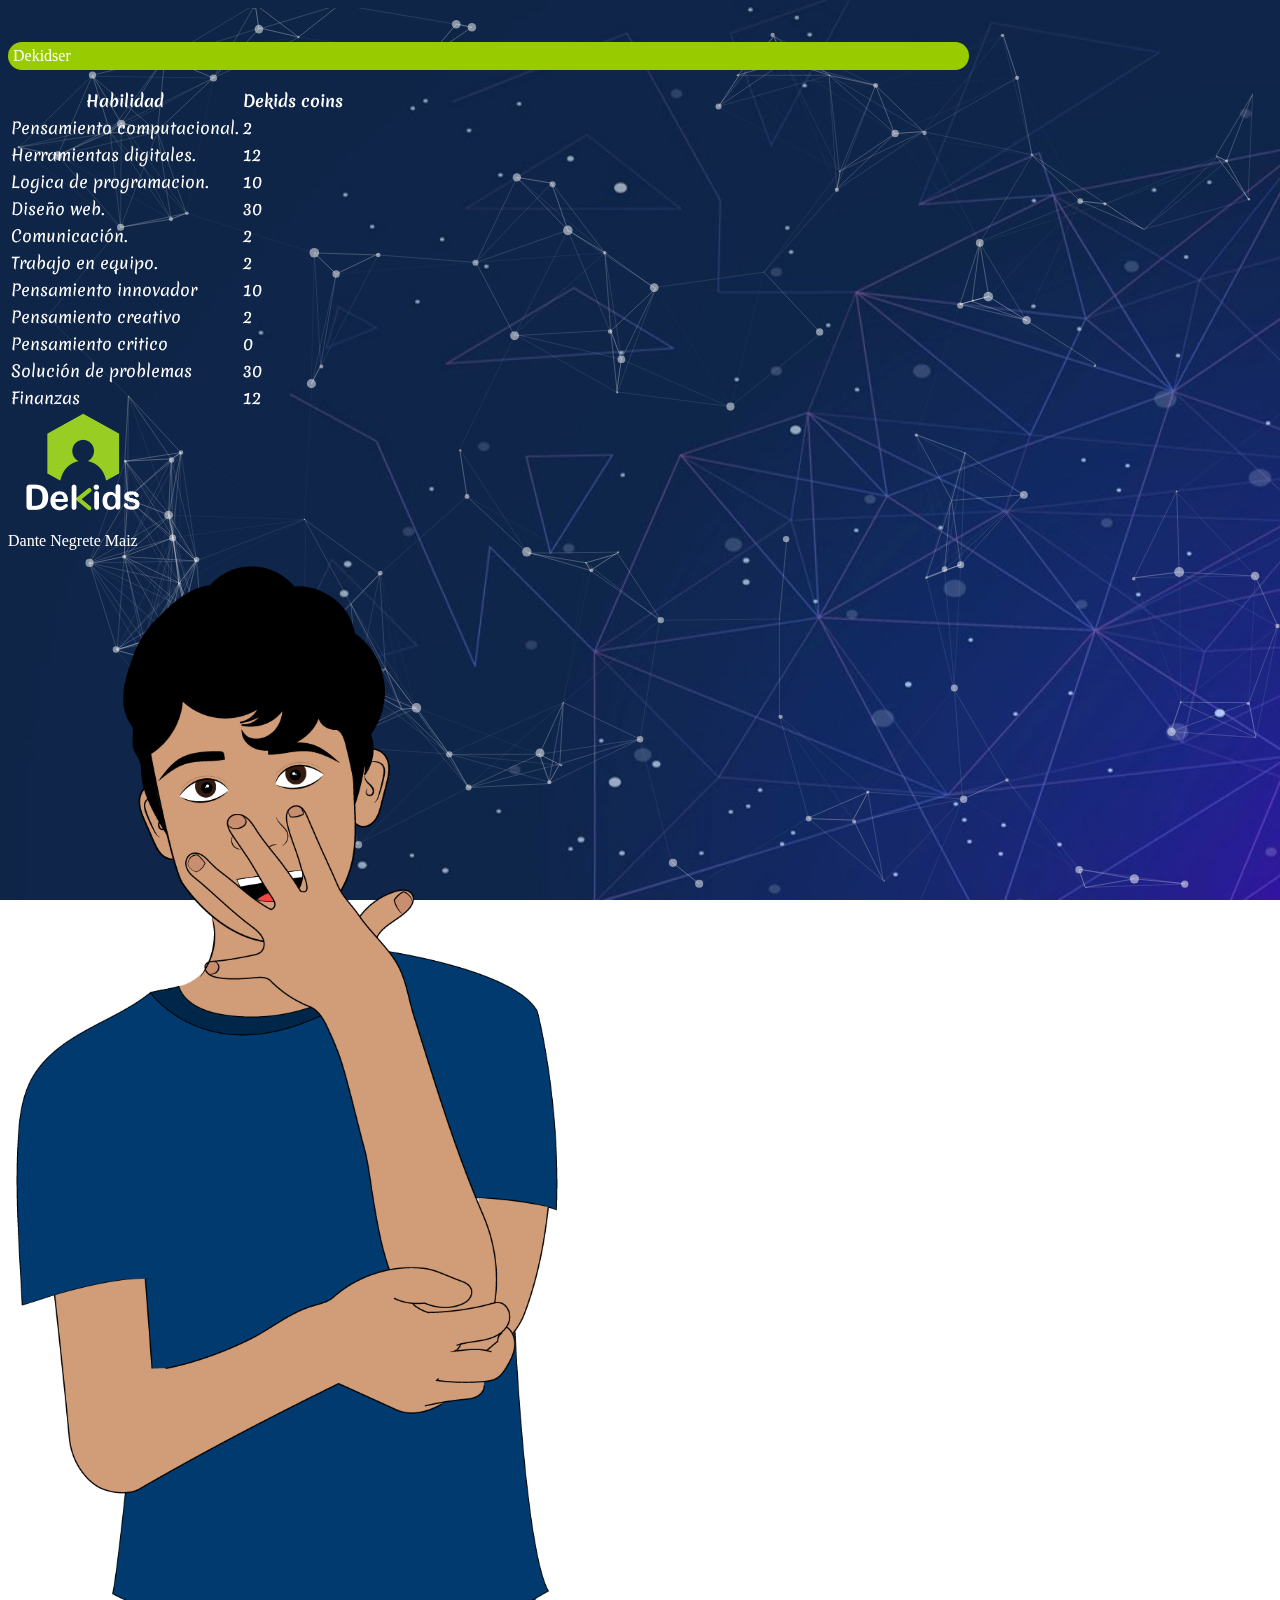
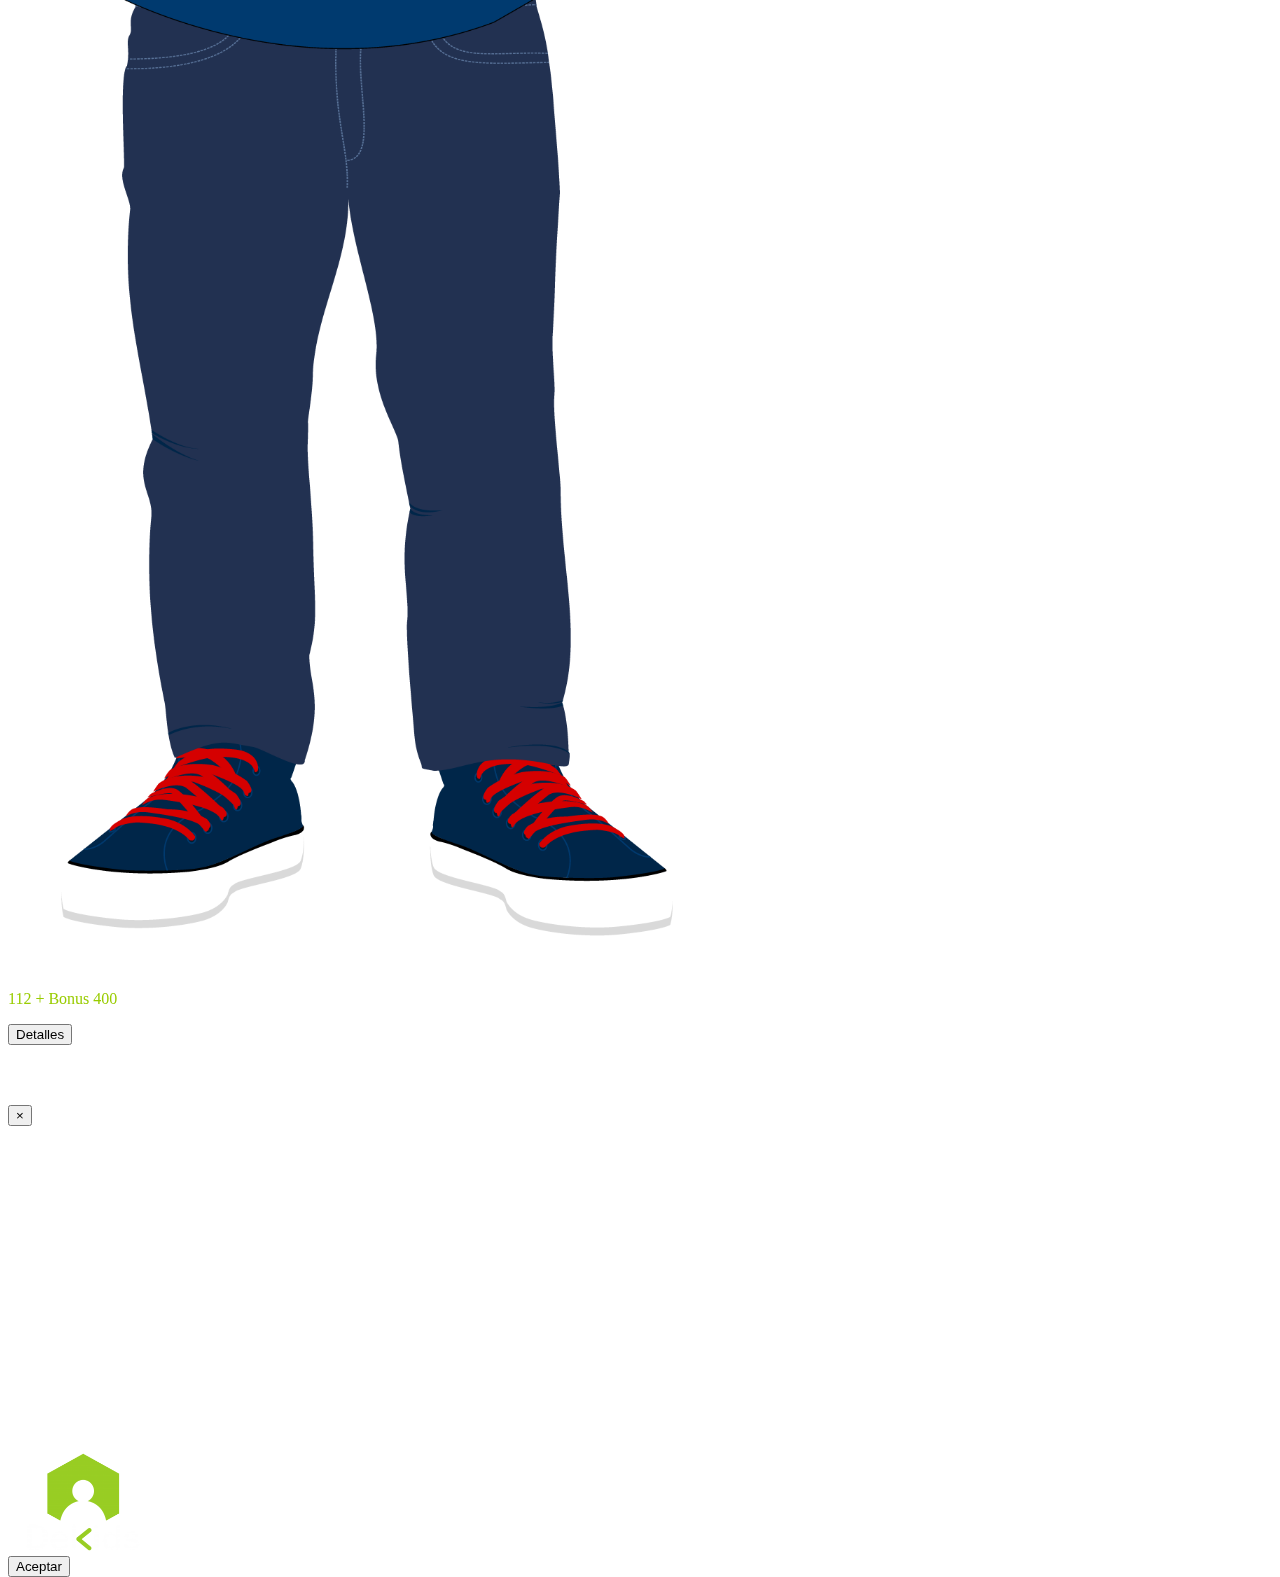
==== gameCard.html @ 10c54a4d "Página para visualizar progreso" ====
<!doctype html>
<html lang="en">
<head>
  <!-- Required meta tags -->
  <meta charset="utf-8">
  <meta name="viewport" content="width=device-width, initial-scale=1, shrink-to-fit=no">

  <!-- Bootstrap CSS -->
  <link rel="stylesheet" href="https://stackpath.bootstrapcdn.com/bootstrap/4.1.3/css/bootstrap.min.css" integrity="sha384-MCw98/SFnGE8fJT3GXwEOngsV7Zt27NXFoaoApmYm81iuXoPkFOJwJ8ERdknLPMO" crossorigin="anonymous">
  <link rel="stylesheet" href="./css/estilos.css">
  <link rel="stylesheet" href="./css/animate.css">
  <link href="https://fonts.googleapis.com/css?family=Merienda" rel="stylesheet">
  <title>Dekidser!</title>
</head>
<body id="particles-js">
  <div class="container-fluid principalBackground cardGame">
    <div class="row justify-content-center">
      <p class="h2 text-center algo swing animacion">Dekidser</p>
    </div>
    <div class="row justify-content-center">
      <div class="d-none d-sm-block col-md-5 text-sm-lef">
        <div class="row">
          <table class="table table-borderless table-hover table-sm">
            <thead>
              <tr>
                <th scope="col">Habilidad</th>
                <th scope="col">Dekids coins</th>
              </tr>
            </thead>
            <tbody>
              <tr>
                <td>Pensamiento computacional.
                  <div class="progress">
                    <div class="progress-bar" role="progressbar" style="width: 100%" aria-valuenow="2" aria-valuemin="0" aria-valuemax="2"></div>
                  </div>
                </td>
                  <td>2</td>
                </tr>
                <tr>
                  <td>Herramientas digitales.
                    <div class="progress">
                      <div class="progress-bar" role="progressbar" style="width: 100%" aria-valuenow="12" aria-valuemin="0" aria-valuemax="12"></div>
                    </div>
                  </td>
                  <td>12</td>
                </tr>
                <tr>
                  <td>Logica de programacion.
                    <div class="progress">
                      <div class="progress-bar" role="progressbar" style="width: 50%" aria-valuenow="10" aria-valuemin="0" aria-valuemax="20"></div>
                    </div>
                  </td>
                <td>10</td>
              </tr>
              <tr>
                <td>Diseño web.
                  <div class="progress">
                    <div class="progress-bar" role="progressbar" style="width: 100%" aria-valuenow="30" aria-valuemin="0" aria-valuemax="30"></div>
                  </div>
                </td>
                <td>30</td>
              </tr>
              <tr>
                <td>Comunicación.
                  <div class="progress">
                    <div class="progress-bar  bg-prymary" role="progressbar" style="width: 100%" aria-valuenow="2" aria-valuemin="0" aria-valuemax="2"></div>
                  </div>
                </td>
                <td>2</td>
              </tr>
              <tr>
                <td>Trabajo en equipo.
                  <div class="progress">
                    <div class="progress-bar bg-primary " role="progressbar" style="width: 100%" aria-valuenow="2" aria-valuemin="0" aria-valuemax="2"></div>
                  </div>
                </td>
                <td>2</td>
              </tr>
              <tr>
                <td>Pensamiento innovador
                  <div class="progress">
                    <div class="progress-bar bg-primary " role="progressbar" style="width: 100%" aria-valuenow="10" aria-valuemin="0" aria-valuemax="10"></div>
                  </div></td>
                  <td>10</td>
                </tr>
                <tr>
                  <td>Pensamiento creativo
                    <div class="progress">
                      <div class="progress-bar bg-primary " role="progressbar" style="width: 16%" aria-valuenow="2" aria-valuemin="0" aria-valuemax="12"></div>
                    </div></td>
                    <td>2</td>
                  </tr>
                  <tr>
                    <td>Pensamiento critico
                      <div class="progress">
                        <div class="progress-bar bg-primary " role="progressbar" style="width: 0%" aria-valuenow="25" aria-valuemin="0" aria-valuemax="100"></div>
                      </div></td>
                      <td>0</td>
                    </tr>
                    <tr>
                      <td>Solución de problemas
                        <div class="progress">
                          <div class="progress-bar bg-primary " role="progressbar" style="width: 100%" aria-valuenow="25" aria-valuemin="0" aria-valuemax="100"></div>
                        </div></td>
                        <td>30</td>
                      </tr>
                      <tr>
                        <td>Finanzas
                          <div class="progress">
                            <div class="progress-bar bg-primary " role="progressbar" style="width: 100%" aria-valuenow="25" aria-valuemin="0" aria-valuemax="100"></div>
                          </div></td>
                          <td>12</td>
                        </tr>
                    </tbody>
                  </table>
                  <img src="./img/logo_dekids.png" height="100" width="150" alt="Dekidser" style="margin:auto;">
                </div>
              </div>
              <div class="col-md-3 align-self-center">
                <p class="h4 text-center">Dante Negrete Maiz</p>
                <img src="./img/Dante.png" class="float-right animacion bounce" alt="Dekidser" width="70%" height="auto">
                <p class="h2 text-center" style="color:#ffffff;">Total</p>
                <p class="h2 text-center" style="color:#99CC00">112 + Bonus 400</p>
                <div class="row">
                  <div class="d-block d-sm-none col-sm-12">
                    <!-- Button trigger modal -->
                    <button type="button" class="btn btn-primary" data-toggle="modal" data-target="#exampleModalLong">Detalles</button>
                    <!-- Modal -->
                    <div class="modal fade" id="exampleModalLong" tabindex="-1" role="dialog" aria-labelledby="exampleModalLongTitle" aria-hidden="true">
                      <div class="modal-dialog" role="document">
                        <div class="modal-content">
                          <div class="modal-header">
                            <h5 class="modal-title" id="exampleModalLongTitle">Modal title</h5>
                            <button type="button" class="close" data-dismiss="modal" aria-label="Close">
                              <span aria-hidden="true">&times;</span>
                            </button>
                          </div>
                          <div class="modal-body">
                            <table class="table table-borderless table-hover table-sm text-secondary">
                              <thead>
                                <tr>
                                  <th scope="col">Habilidad</th>
                                  <th scope="col">Dekids coins</th>
                                </tr>
                              </thead>
                              <tbody>
                                <tr>
                                  <td>Pensamiento computacional.
                                    <div class="progress">
                                      <div class="progress-bar" role="progressbar" style="width: 100%" aria-valuenow="2" aria-valuemin="0" aria-valuemax="2"></div>
                                    </div>
                                  </td>
                                    <td>2</td>
                                  </tr>
                                  <tr>
                                    <td>Herramientas digitales.
                                      <div class="progress">
                                        <div class="progress-bar" role="progressbar" style="width: 100%" aria-valuenow="12" aria-valuemin="0" aria-valuemax="12"></div>
                                      </div>
                                    </td>
                                    <td>12</td>
                                  </tr>
                                  <tr>
                                    <td>Logica de programacion.
                                      <div class="progress">
                                        <div class="progress-bar" role="progressbar" style="width: 50%" aria-valuenow="10" aria-valuemin="0" aria-valuemax="20"></div>
                                      </div>
                                    </td>
                                  <td>10</td>
                                </tr>
                                <tr>
                                  <td>Diseño web.
                                    <div class="progress">
                                      <div class="progress-bar" role="progressbar" style="width: 100%" aria-valuenow="30" aria-valuemin="0" aria-valuemax="30"></div>
                                    </div>
                                  </td>
                                  <td>30</td>
                                </tr>
                                <tr>
                                  <td>Comunicación.
                                    <div class="progress">
                                      <div class="progress-bar  bg-prymary" role="progressbar" style="width: 100%" aria-valuenow="2" aria-valuemin="0" aria-valuemax="2"></div>
                                    </div>
                                  </td>
                                  <td>2</td>
                                </tr>
                                <tr>
                                  <td>Trabajo en equipo.
                                    <div class="progress">
                                      <div class="progress-bar bg-primary " role="progressbar" style="width: 100%" aria-valuenow="2" aria-valuemin="0" aria-valuemax="2"></div>
                                    </div>
                                  </td>
                                  <td>2</td>
                                </tr>
                                <tr>
                                  <td>Pensamiento innovador
                                    <div class="progress">
                                      <div class="progress-bar bg-primary " role="progressbar" style="width: 100%" aria-valuenow="10" aria-valuemin="0" aria-valuemax="10"></div>
                                    </div></td>
                                    <td>10</td>
                                  </tr>
                                  <tr>
                                    <td>Pensamiento creativo
                                      <div class="progress">
                                        <div class="progress-bar bg-primary " role="progressbar" style="width: 16%" aria-valuenow="2" aria-valuemin="0" aria-valuemax="12"></div>
                                      </div></td>
                                      <td>2</td>
                                    </tr>
                                    <tr>
                                      <td>Pensamiento critico
                                        <div class="progress">
                                          <div class="progress-bar bg-primary " role="progressbar" style="width: 0%" aria-valuenow="25" aria-valuemin="0" aria-valuemax="100"></div>
                                        </div></td>
                                        <td>0</td>
                                      </tr>
                                      <tr>
                                        <td>Solución de problemas
                                          <div class="progress">
                                            <div class="progress-bar bg-primary " role="progressbar" style="width: 100%" aria-valuenow="25" aria-valuemin="0" aria-valuemax="100"></div>
                                          </div></td>
                                          <td>30</td>
                                        </tr>
                                        <tr>
                                          <td>Finanzas
                                            <div class="progress">
                                              <div class="progress-bar bg-primary " role="progressbar" style="width: 100%" aria-valuenow="25" aria-valuemin="0" aria-valuemax="100"></div>
                                            </div></td>
                                            <td>12</td>
                                          </tr>
                                      </tbody>
                                    </table>
                                    <img src="./img/logo_dekids.png" height="100" width="150" alt="Dekidser" style="margin:auto;">
                          </div>
                          <div class="modal-footer">
                            <button type="button" class="btn btn-secondary" data-dismiss="modal">Aceptar</button>
                          </div>
                        </div>
                      </div>
                    </div>

                  </div>
                </div>
              </div>
            </div>
          </div>
    <script src="./js/particles.min.js" charset="utf-8"></script>
    <script src="./js/app.js" charset="utf-8"></script>
    <!-- Optional JavaScript -->
    <!-- jQuery first, then Popper.js, then Bootstrap JS -->
    <script src="https://code.jquery.com/jquery-3.3.1.slim.min.js" integrity="sha384-q8i/X+965DzO0rT7abK41JStQIAqVgRVzpbzo5smXKp4YfRvH+8abtTE1Pi6jizo" crossorigin="anonymous"></script>
        <script src="https://cdnjs.cloudflare.com/ajax/libs/popper.js/1.14.3/umd/popper.min.js" integrity="sha384-ZMP7rVo3mIykV+2+9J3UJ46jBk0WLaUAdn689aCwoqbBJiSnjAK/l8WvCWPIPm49" crossorigin="anonymous"></script>
        <script src="https://stackpath.bootstrapcdn.com/bootstrap/4.1.3/js/bootstrap.min.js" integrity="sha384-ChfqqxuZUCnJSK3+MXmPNIyE6ZbWh2IMqE241rYiqJxyMiZ6OW/JmZQ5stwEULTy" crossorigin="anonymous"></script>
  </body>
</html>
---- css/estilos.css ----
#particles-js{
  background-image: url("../img/Fondo azul.jpg");
  background-repeat: no-repeat;
  background-attachment: fixed;
  background-size: cover;
  background-position: center;
  color: white; /*Color de letra blanco*/
  position: absolute;
  top: 0%;
  width: 100%;
  height: 100%;
  z-index: -2000;
}
.cardGame{
  position: absolute;
  top: 2%;
  height: 98vh;
}

table{
  font-family: 'Merienda', cursive;
  /*font-family: 'Press Start 2P', cursive;*/
}
.algo{
  color:#ffffff;
  background:#99CC00;
  padding:5px;
  border-radius:15px;
}

.animacion {
  animation-duration: 3s;
  animation-delay: 2s;
  animation-iteration-count: infinite;
}
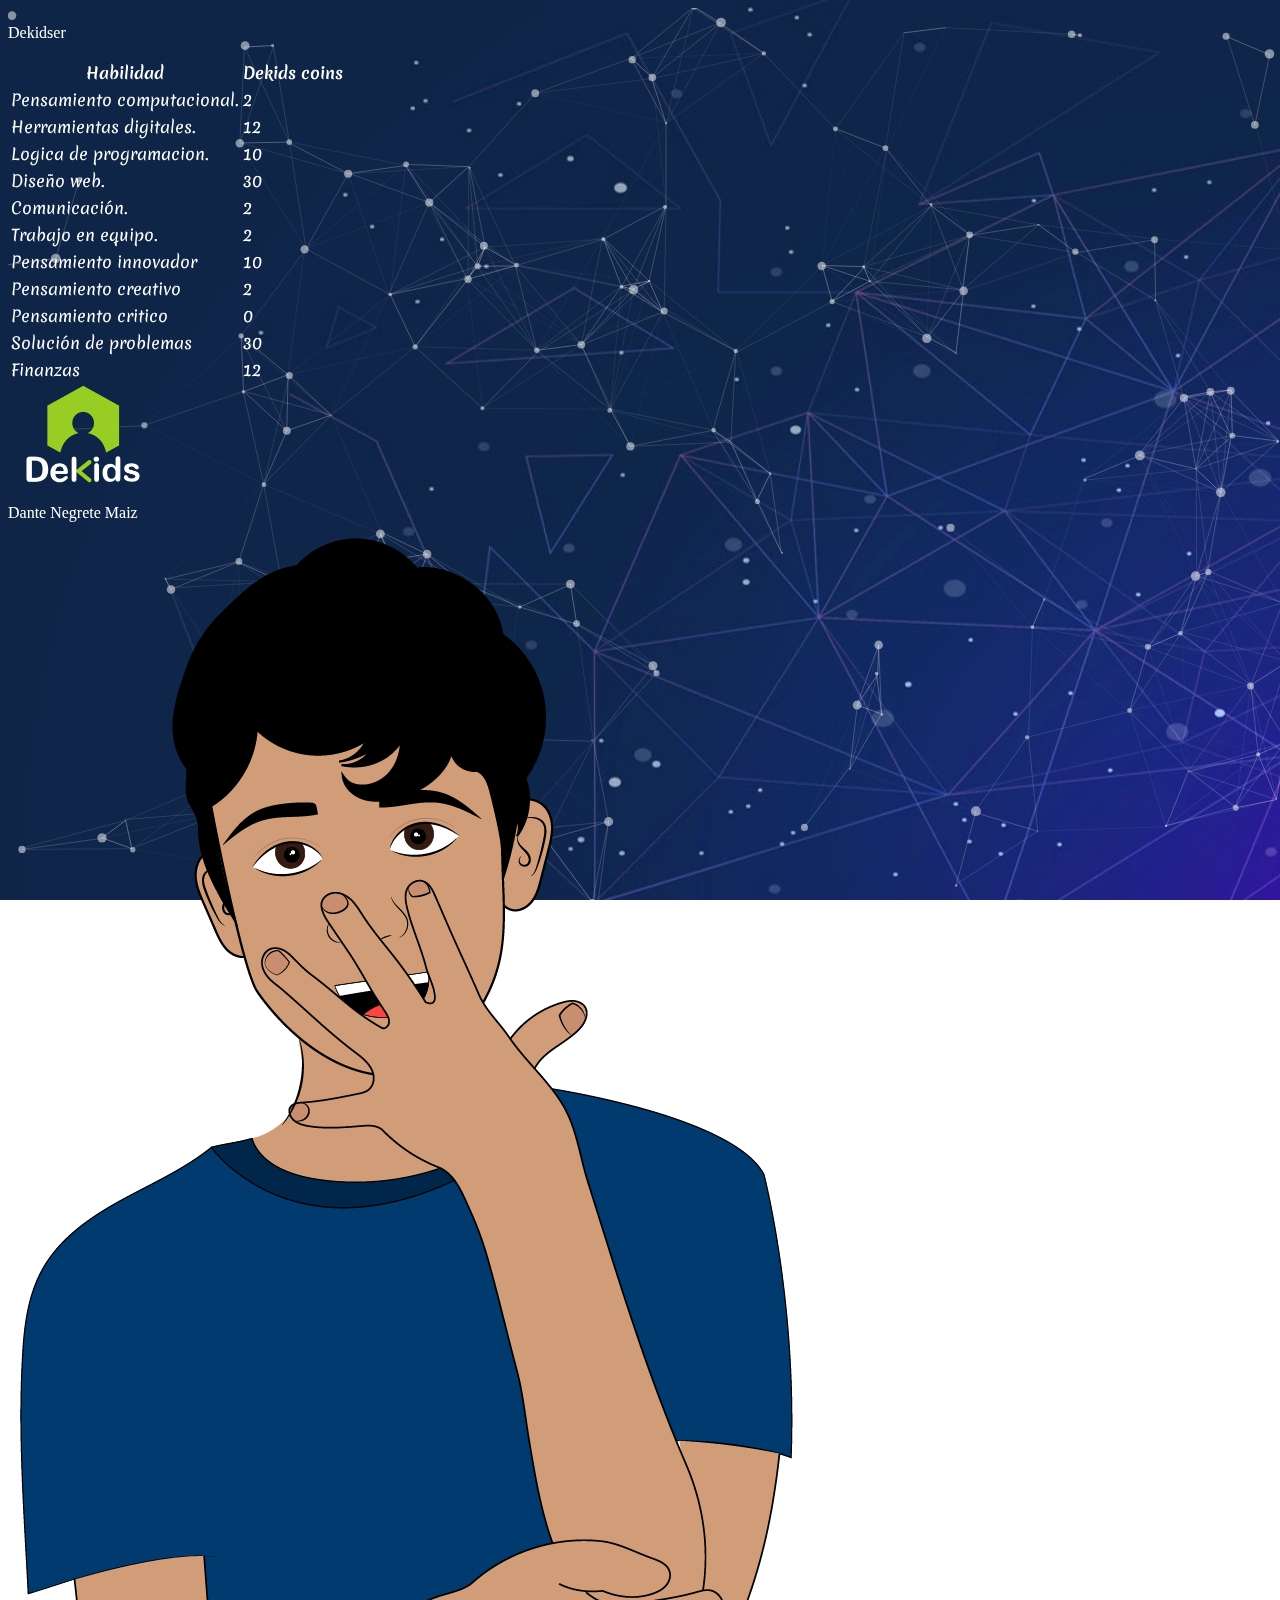
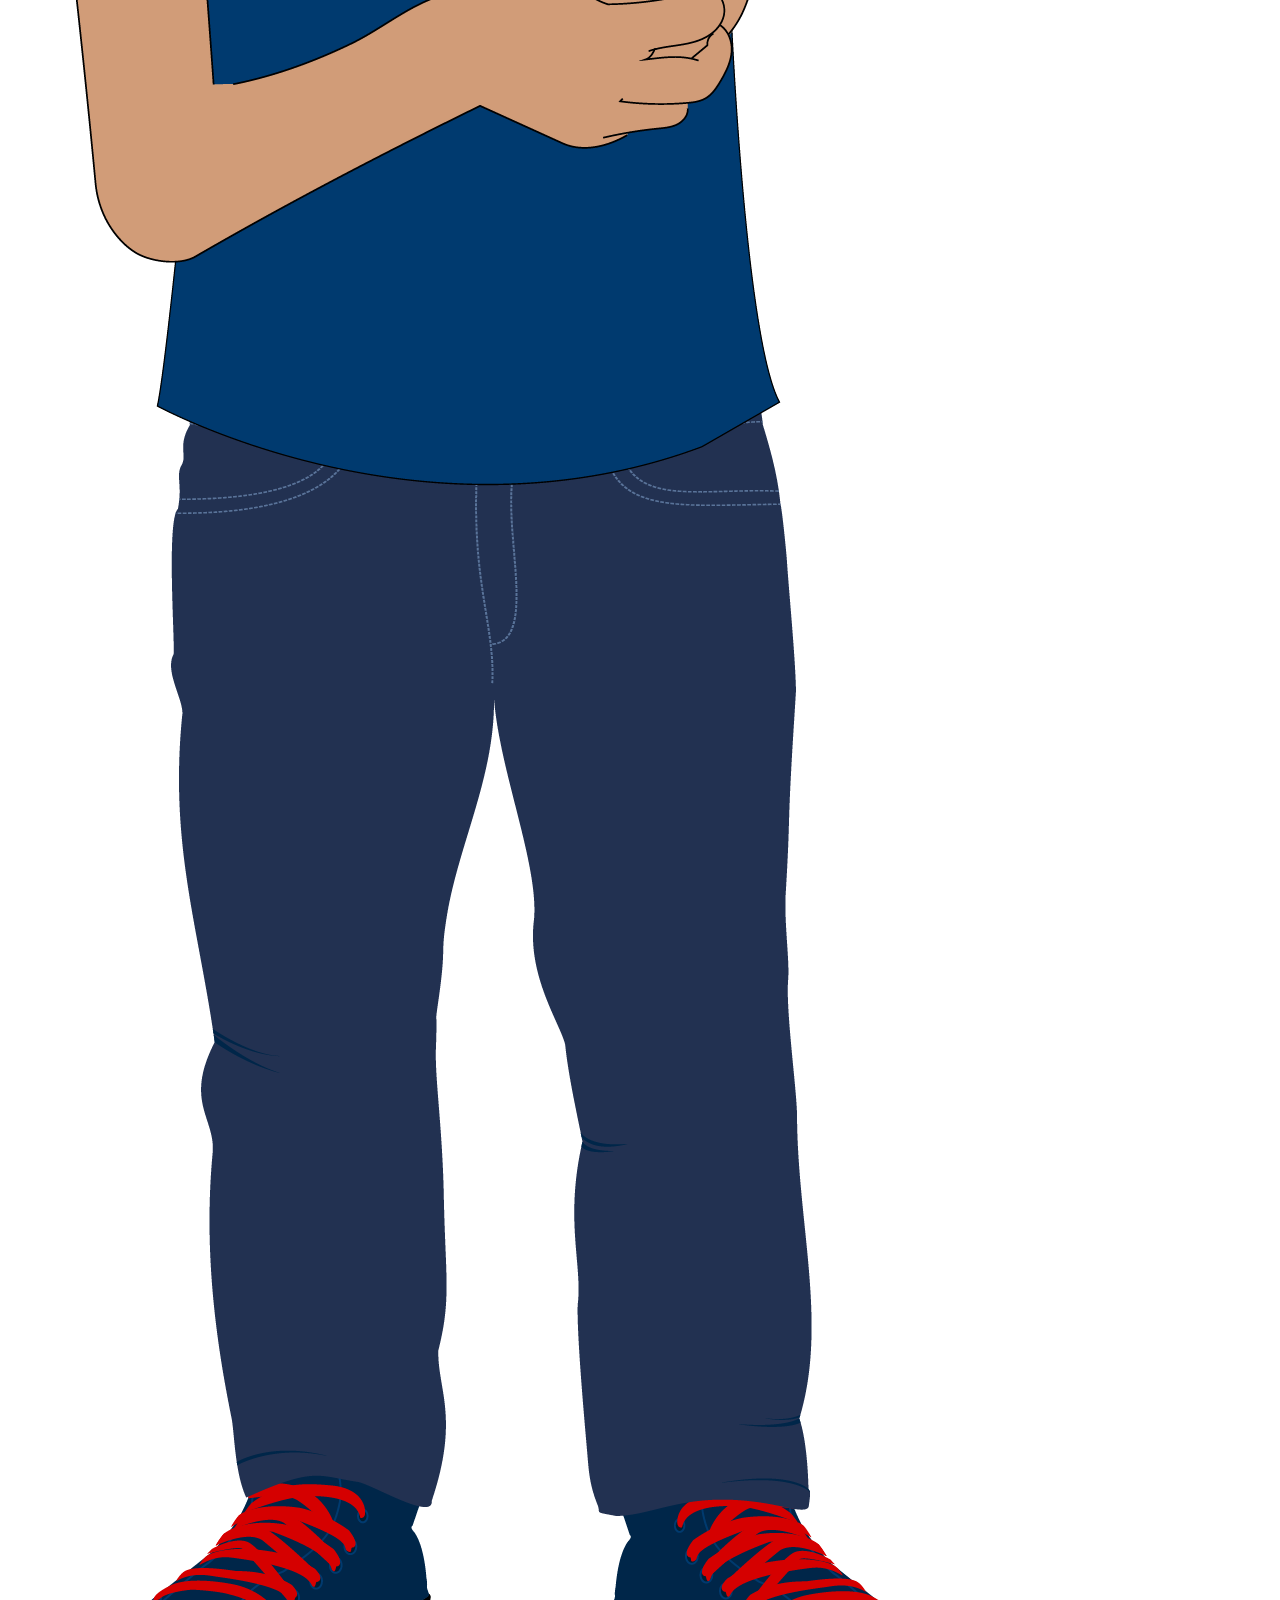
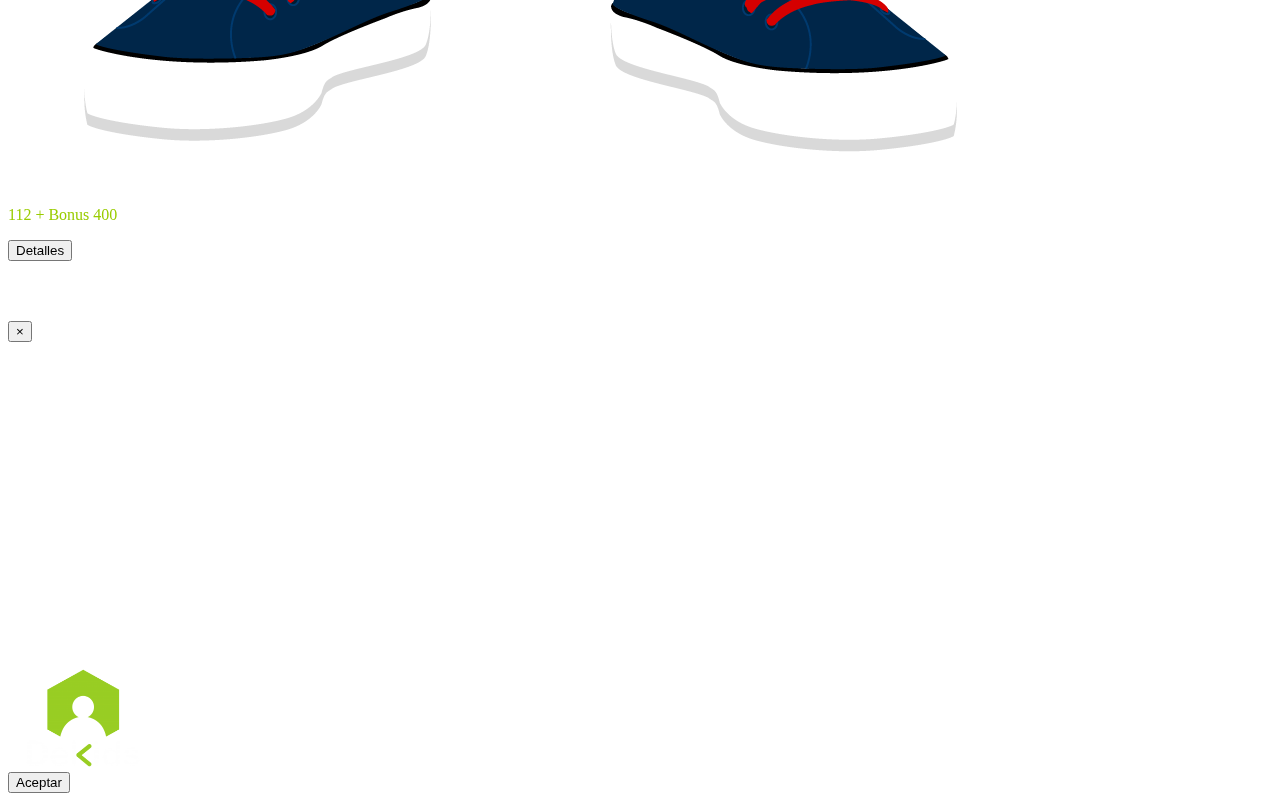
==== commit d565ed67: "Imagen de la carta, cambio" ====
--- a/gameCard.html
+++ b/gameCard.html
@@ -113,12 +113,12 @@
                         </tr>
                     </tbody>
                   </table>
-                  <img src="./img/logo_dekids.png" height="100" width="150" alt="Dekidser" style="margin:auto;">
+                  <img src="./img/logo_dekids.png" height="100" width="150" alt="Dekidser" >
                 </div>
               </div>
               <div class="col-md-3 align-self-center">
                 <p class="h4 text-center">Dante Negrete Maiz</p>
-                <img src="./img/Dante.png" class="float-right animacion bounce" alt="Dekidser" width="70%" height="auto">
+                <img src="./img/Dante.png" class="img-fluid rounded mx-auto d-block animacion bounce" alt="Dekidser">
                 <p class="h2 text-center" style="color:#ffffff;">Total</p>
                 <p class="h2 text-center" style="color:#99CC00">112 + Bonus 400</p>
                 <div class="row">
--- a/css/estilos.css
+++ b/css/estilos.css
@@ -1,33 +1,29 @@
+body,html{
+  height: 100%;
+}
 #particles-js{
   background-image: url("../img/Fondo azul.jpg");
   background-repeat: no-repeat;
   background-attachment: fixed;
   background-size: cover;
   background-position: center;
-  color: white; /*Color de letra blanco*/
+  color: white;
   position: absolute;
-  top: 0%;
-  width: 100%;
-  height: 100%;
+  top: 0;
+  width: 100vw;
+  height: 100vh;
   z-index: -2000;
 }
 .cardGame{
   position: absolute;
-  top: 2%;
-  height: 98vh;
+  top: 0;
+  height: 100vh;
+  width: 100vw;
 }
 
 table{
   font-family: 'Merienda', cursive;
-  /*font-family: 'Press Start 2P', cursive;*/
 }
-.algo{
-  color:#ffffff;
-  background:#99CC00;
-  padding:5px;
-  border-radius:15px;
-}
-
 .animacion {
   animation-duration: 3s;
   animation-delay: 2s;
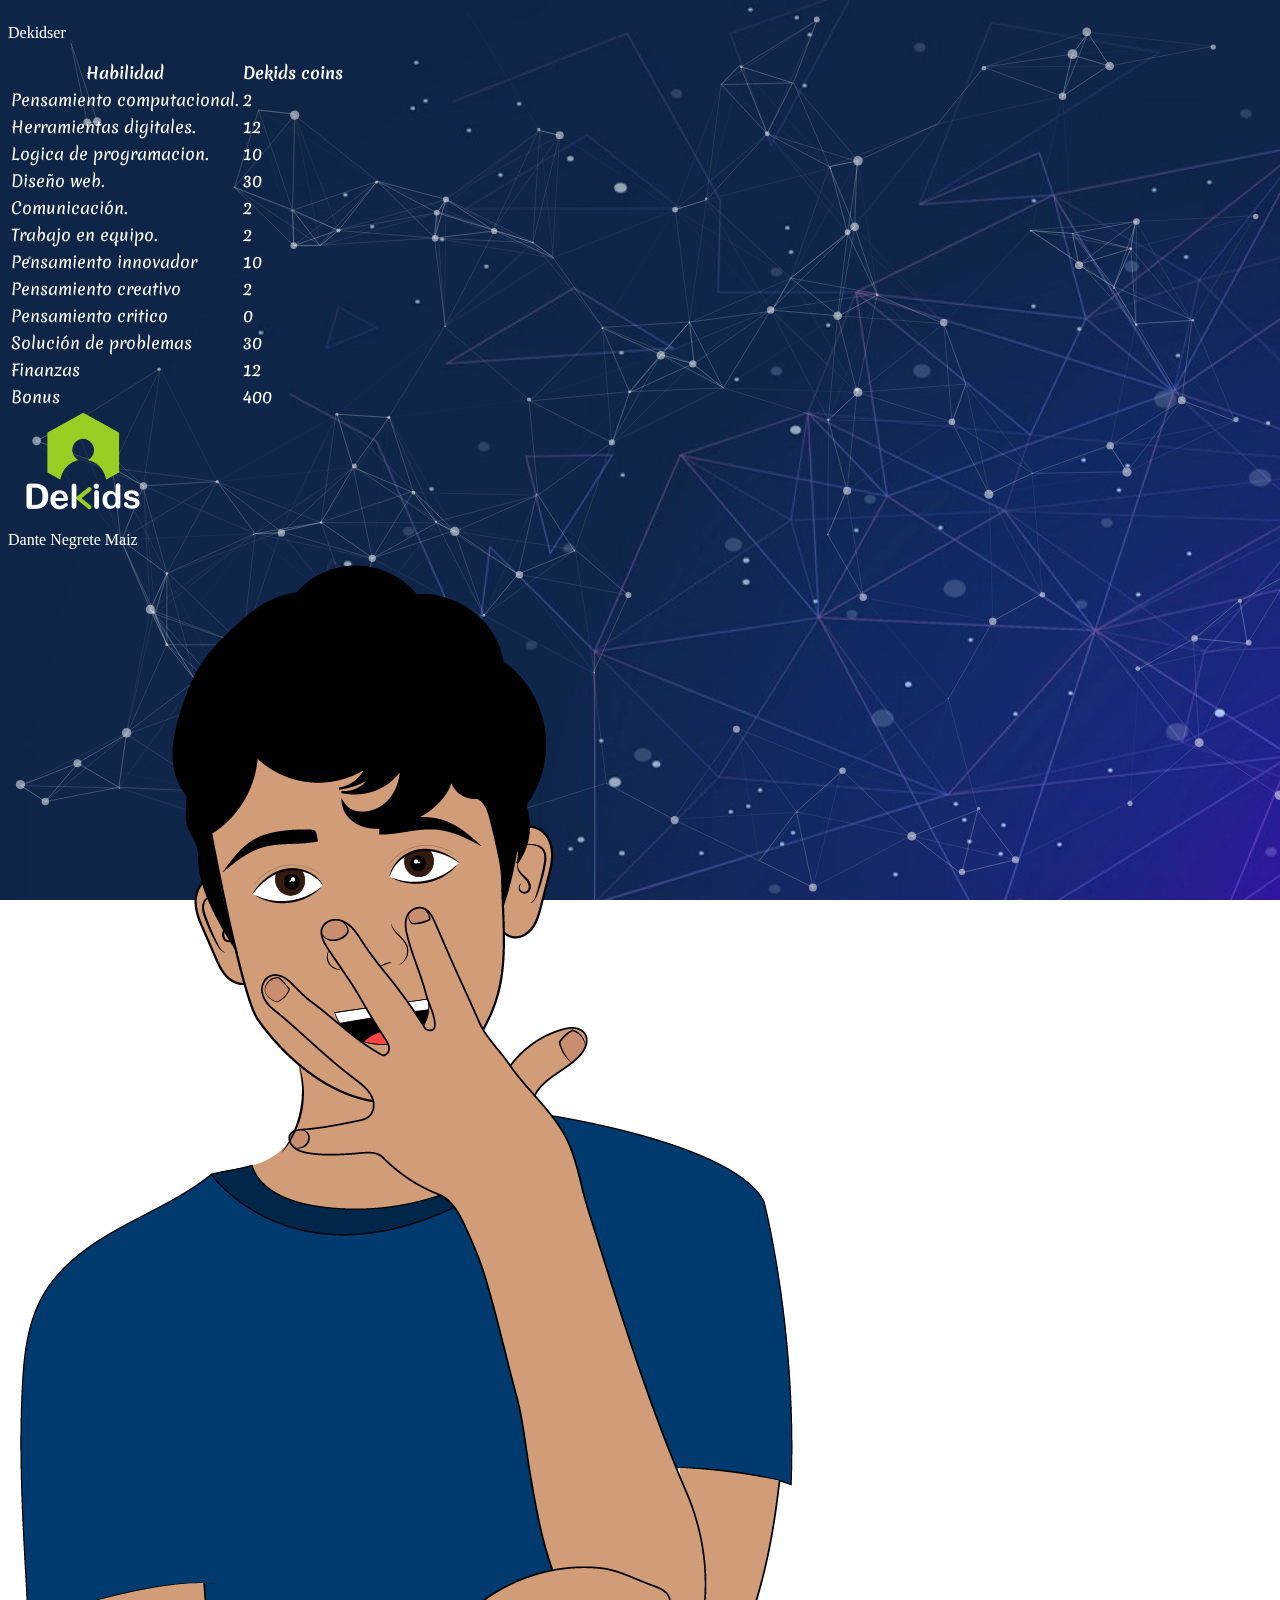
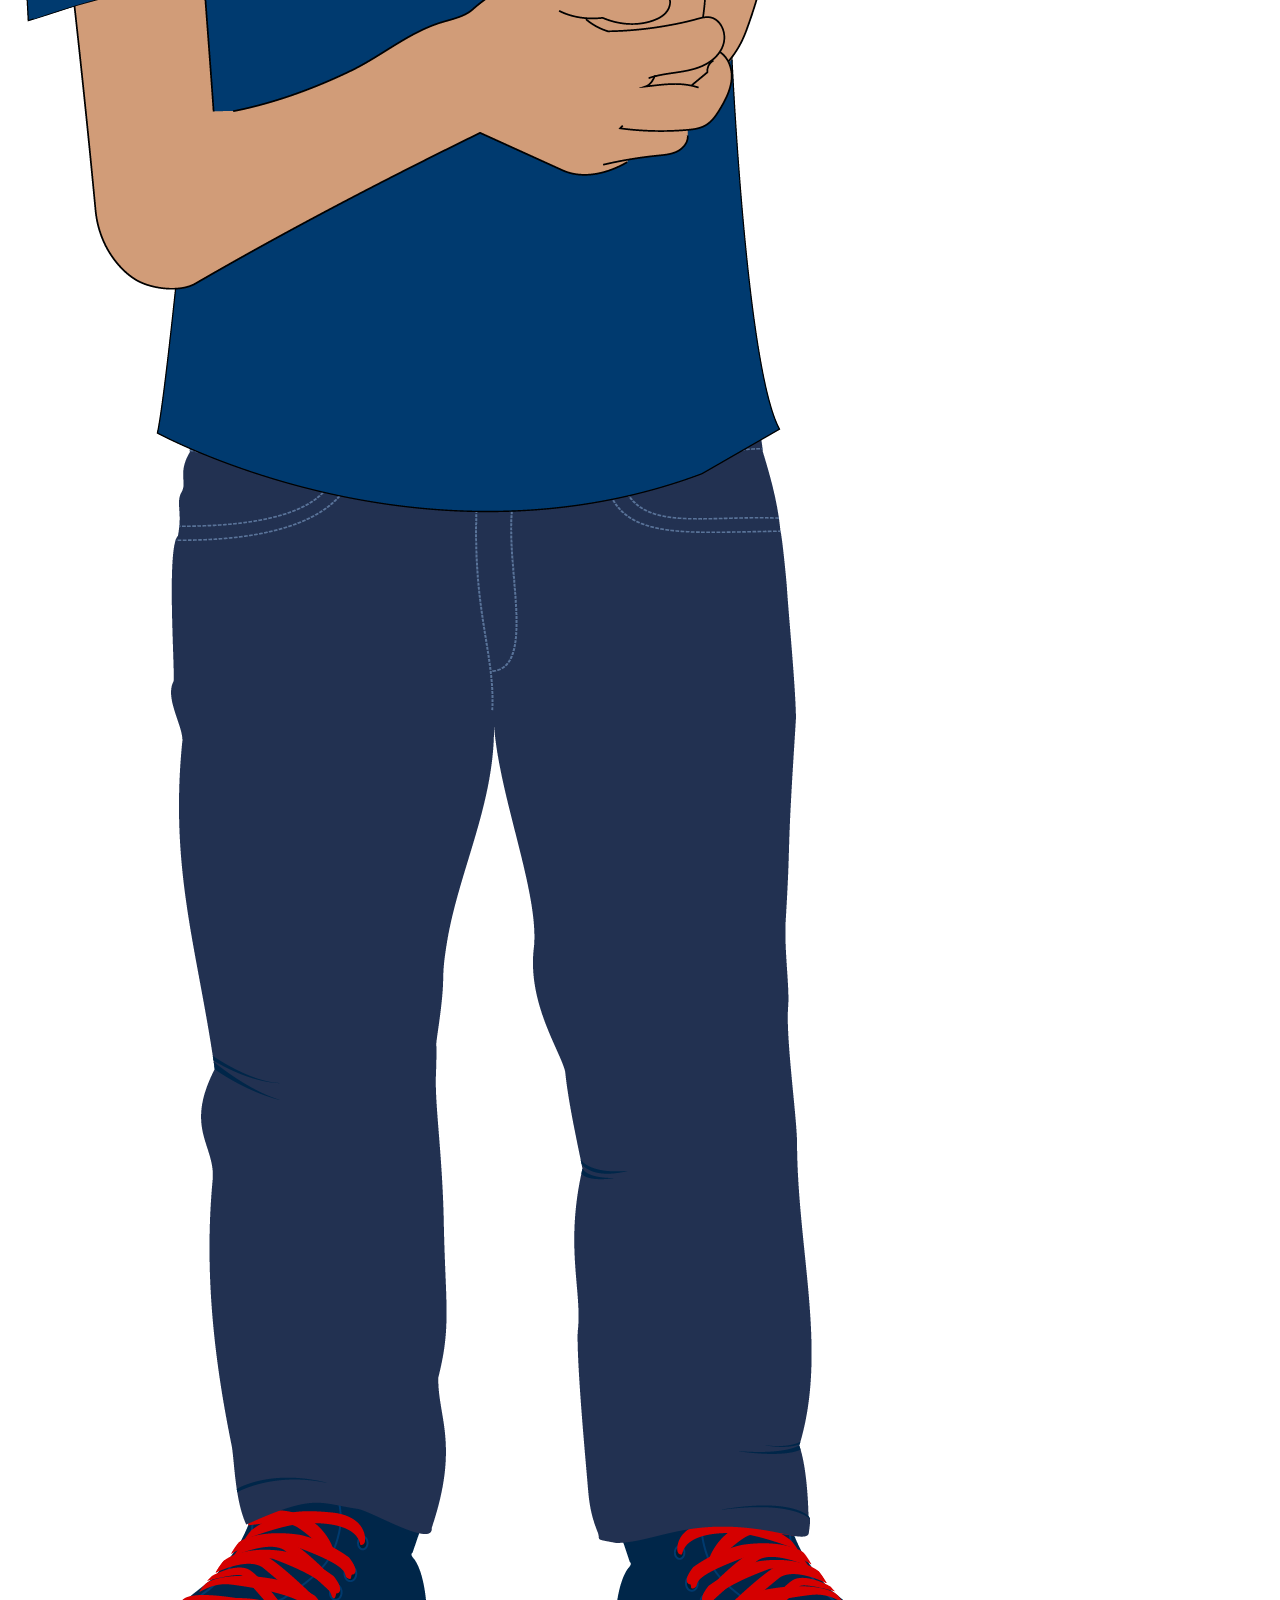
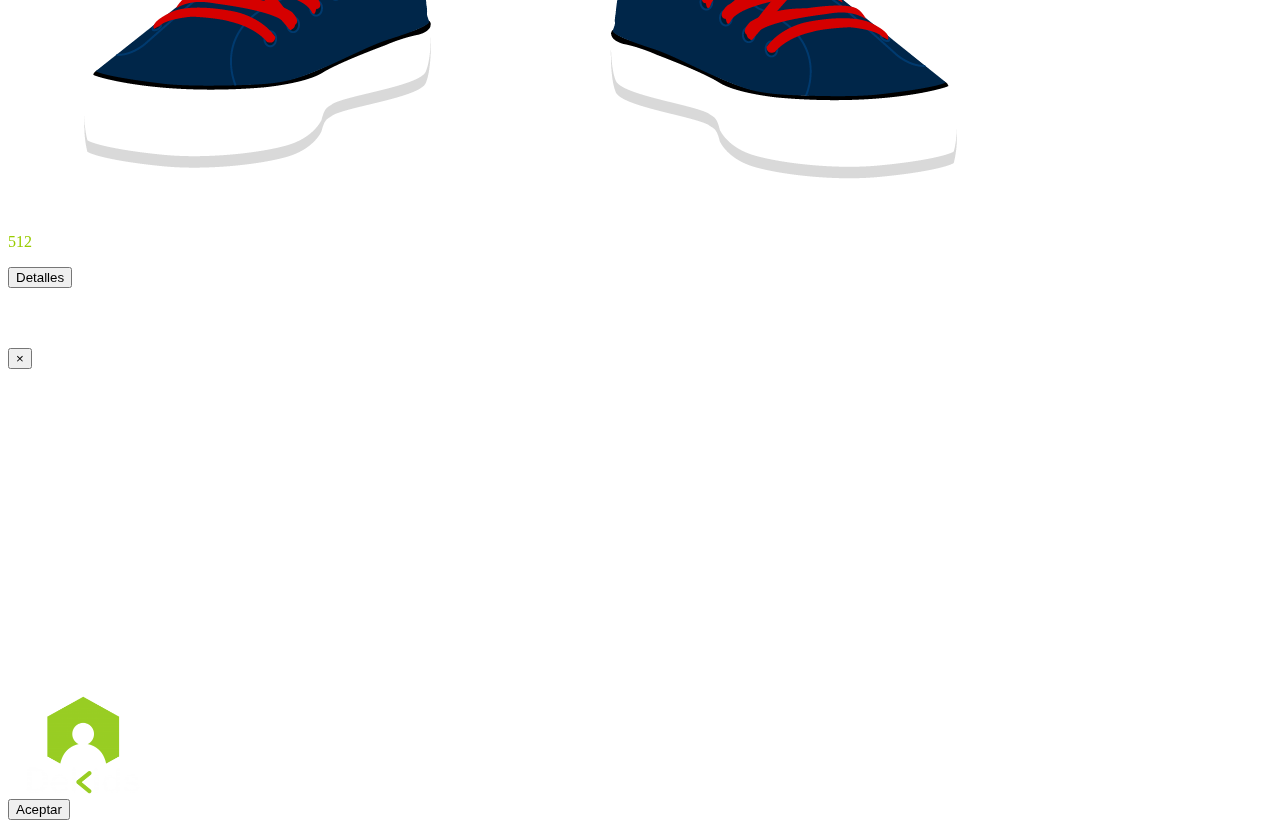
==== commit a718d64f: "Bonus" ====
--- a/gameCard.html
+++ b/gameCard.html
@@ -111,6 +111,13 @@
                           </div></td>
                           <td>12</td>
                         </tr>
+                        <tr>
+                          <td>Bonus
+                            <div class="progress">
+                              <div class="progress-bar progress-bar-striped progress-bar-animated bg-primary " role="progressbar" style="width: 85%" aria-valuenow="25" aria-valuemin="0" aria-valuemax="100"></div>
+                            </div></td>
+                            <td>400</td>
+                          </tr>
                     </tbody>
                   </table>
                   <img src="./img/logo_dekids.png" height="100" width="150" alt="Dekidser" >
@@ -120,7 +127,7 @@
                 <p class="h4 text-center">Dante Negrete Maiz</p>
                 <img src="./img/Dante.png" class="img-fluid rounded mx-auto d-block animacion bounce" alt="Dekidser">
                 <p class="h2 text-center" style="color:#ffffff;">Total</p>
-                <p class="h2 text-center" style="color:#99CC00">112 + Bonus 400</p>
+                <p class="h2 text-center" style="color:#99CC00">512</p>
                 <div class="row">
                   <div class="d-block d-sm-none col-sm-12">
                     <!-- Button trigger modal -->
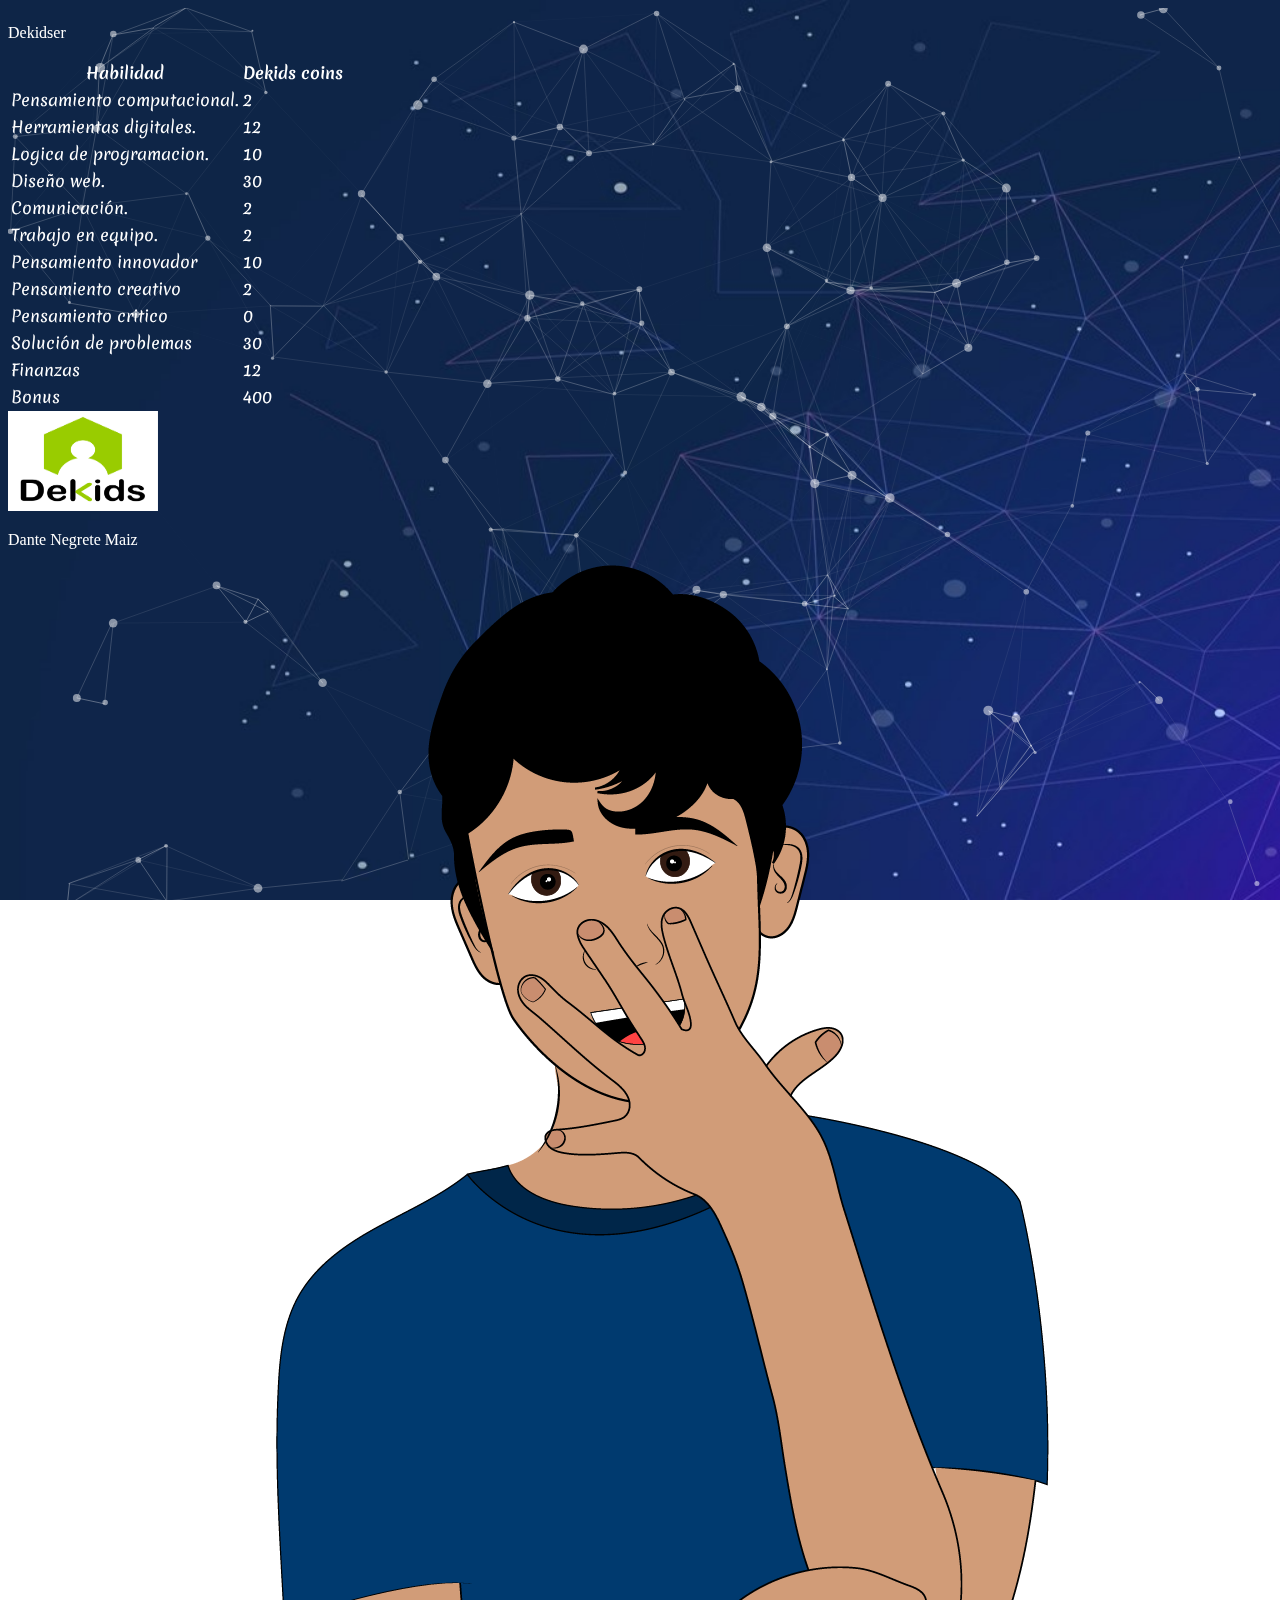
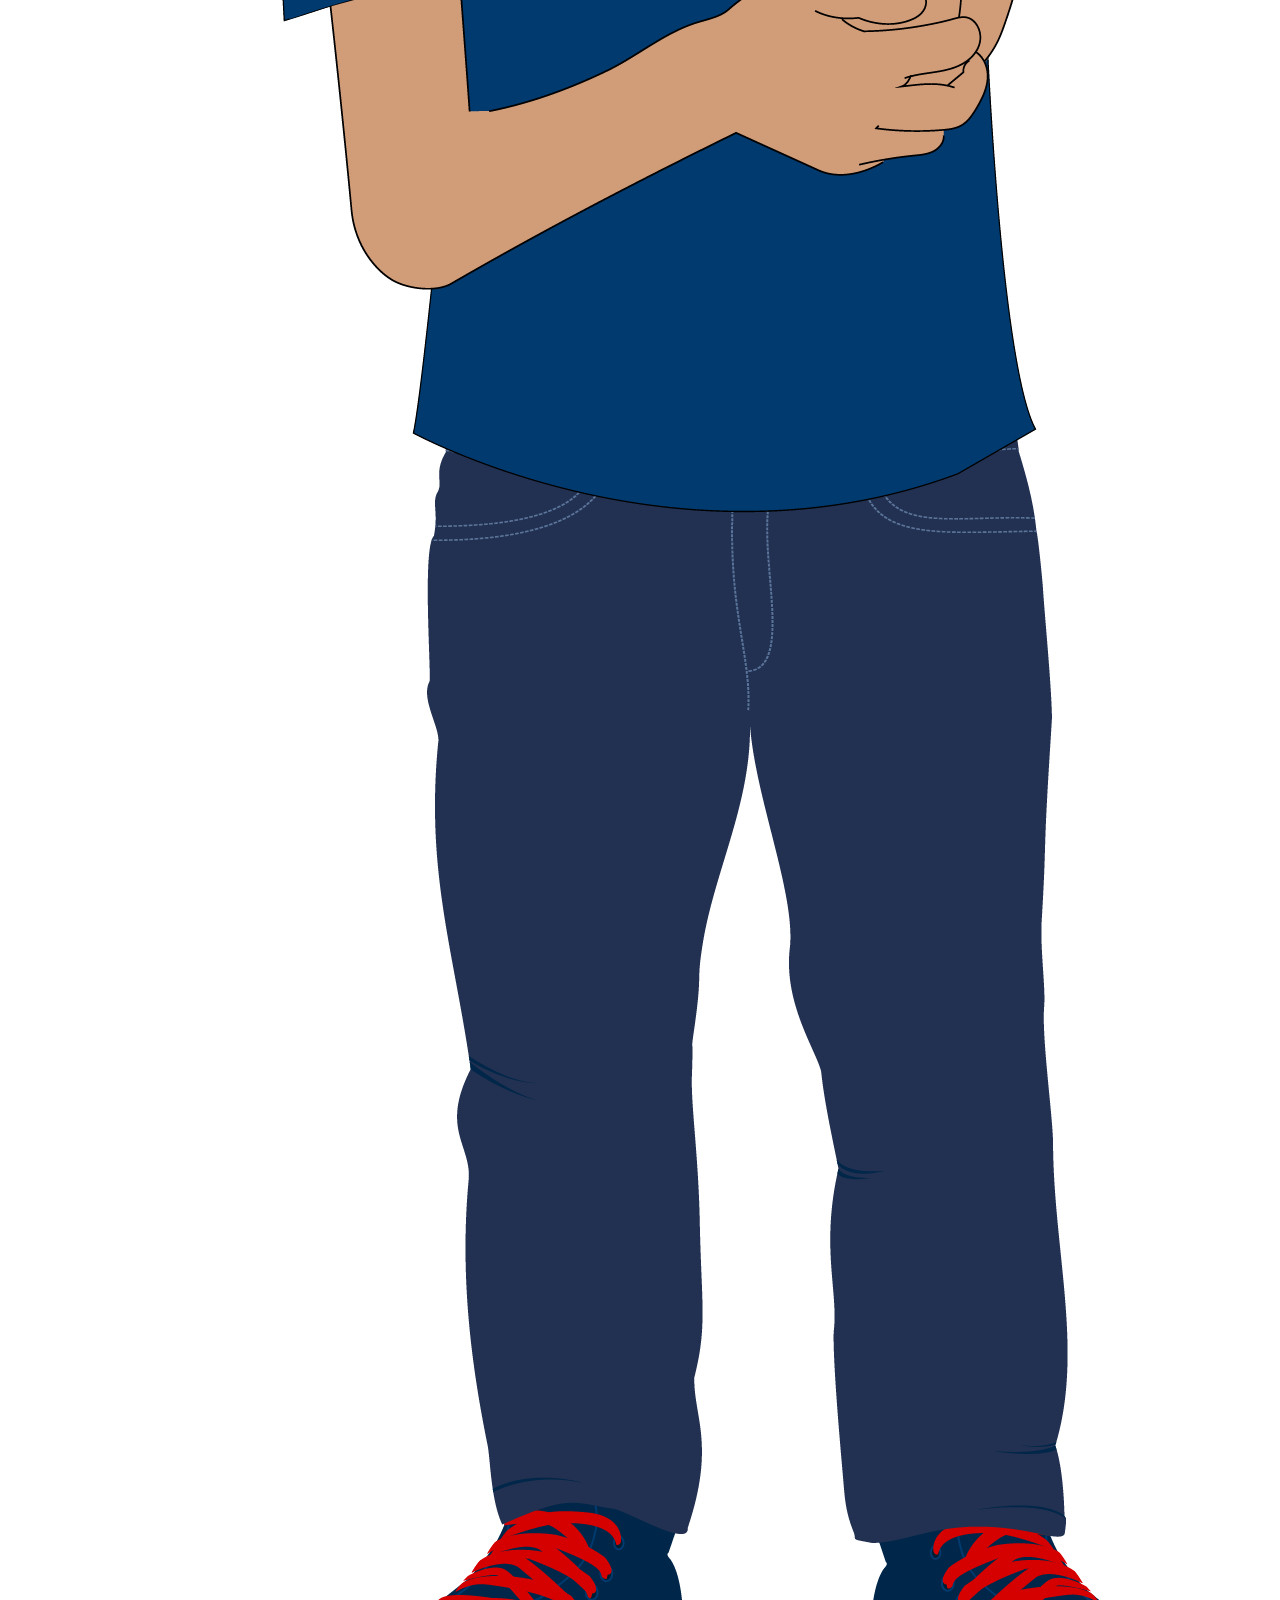
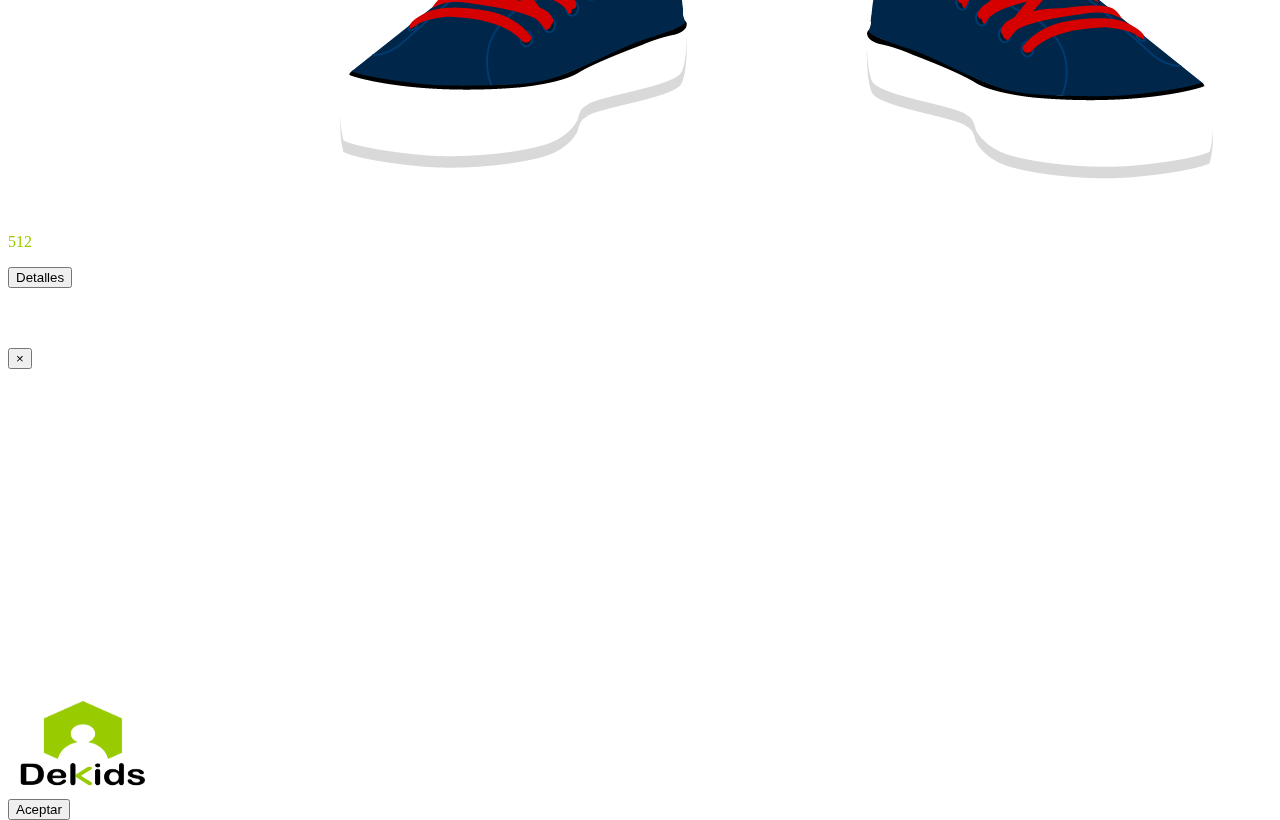
==== commit b72c4382: "imagen centrada" ====
--- a/gameCard.html
+++ b/gameCard.html
@@ -123,9 +123,11 @@
                   <img src="./img/logo_dekids.png" height="100" width="150" alt="Dekidser" >
                 </div>
               </div>
-              <div class="col-md-3 align-self-center">
+              <div class="col-md-3 align-self-center justify-content-center">
                 <p class="h4 text-center">Dante Negrete Maiz</p>
-                <img src="./img/Dante.png" class="img-fluid rounded mx-auto d-block animacion bounce" alt="Dekidser">
+                <div class="text-center" style="width:50%; display:inline-block; margin-left:20%;">
+                  <img src="./img/Dante.png" class="img-fluid rounded float-right mx-auto d-block animacion bounce" alt="Dekidser">
+                </div>
                 <p class="h2 text-center" style="color:#ffffff;">Total</p>
                 <p class="h2 text-center" style="color:#99CC00">512</p>
                 <div class="row">
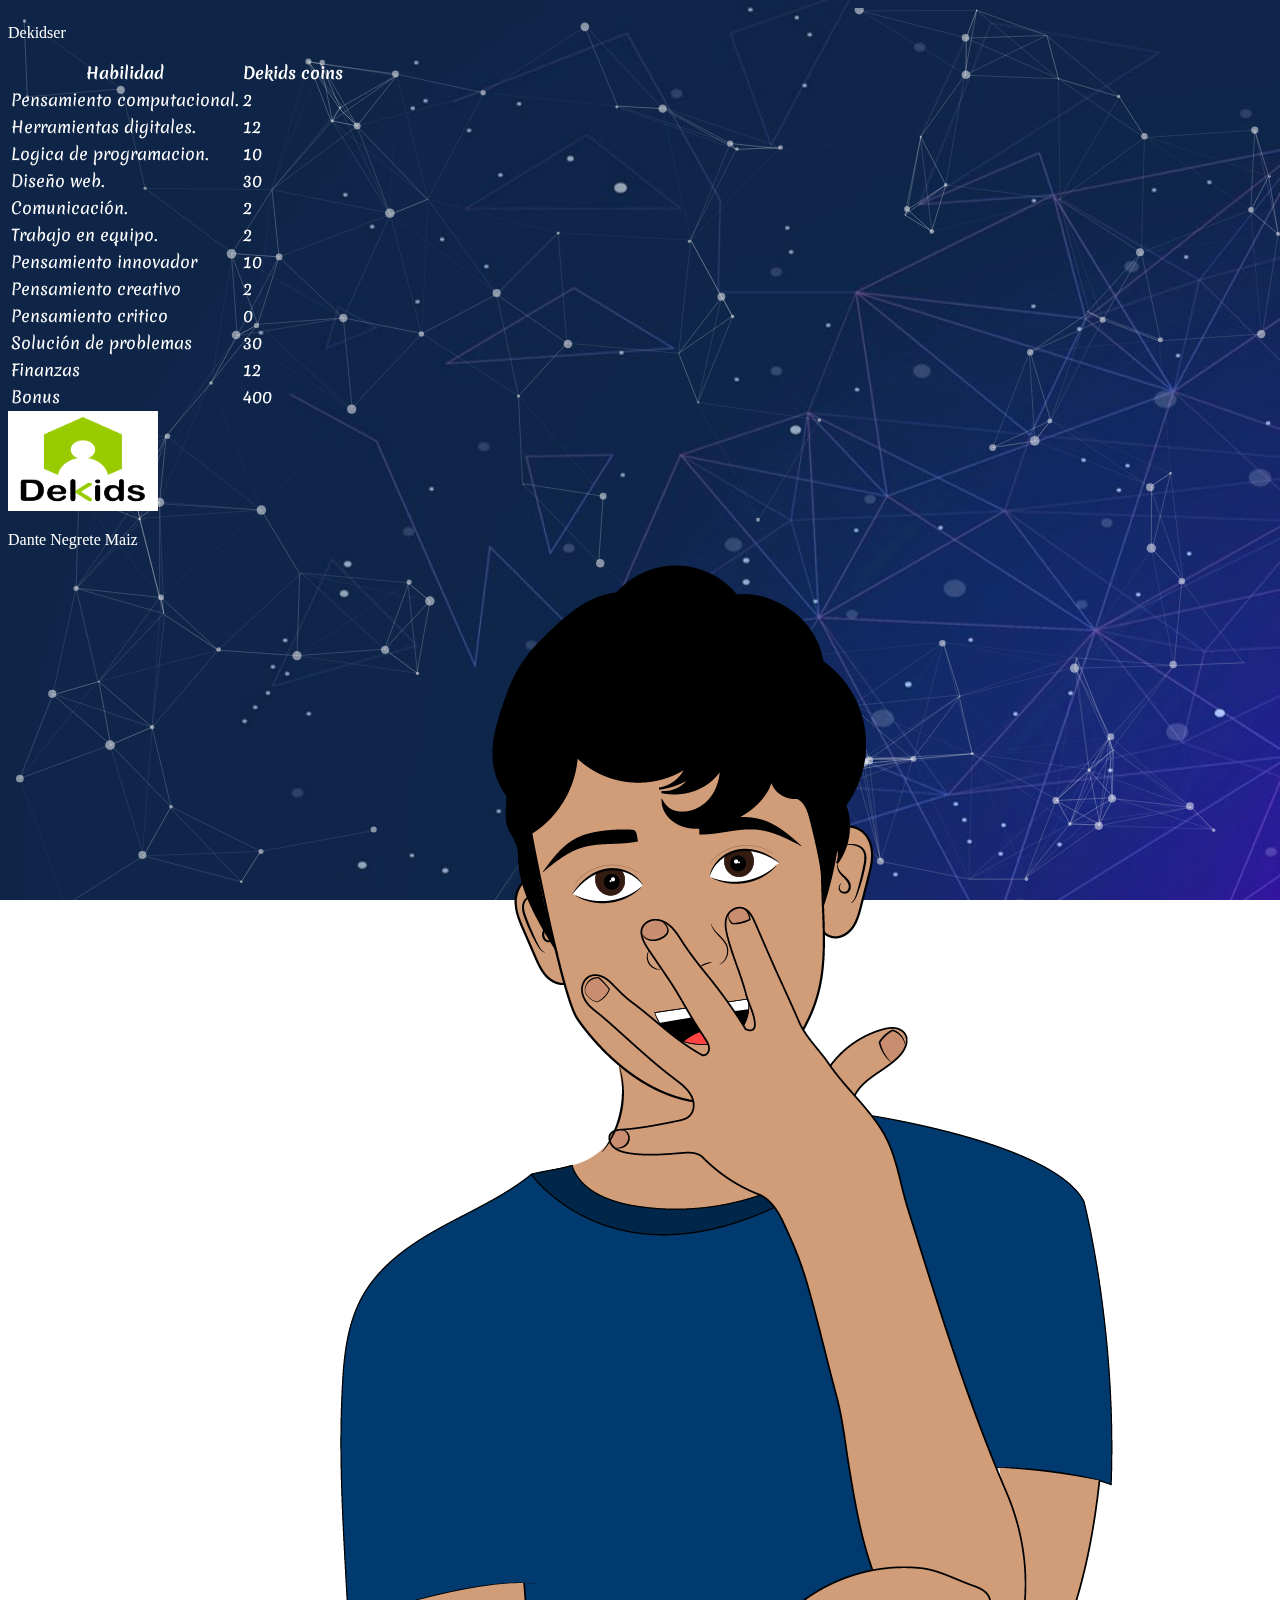
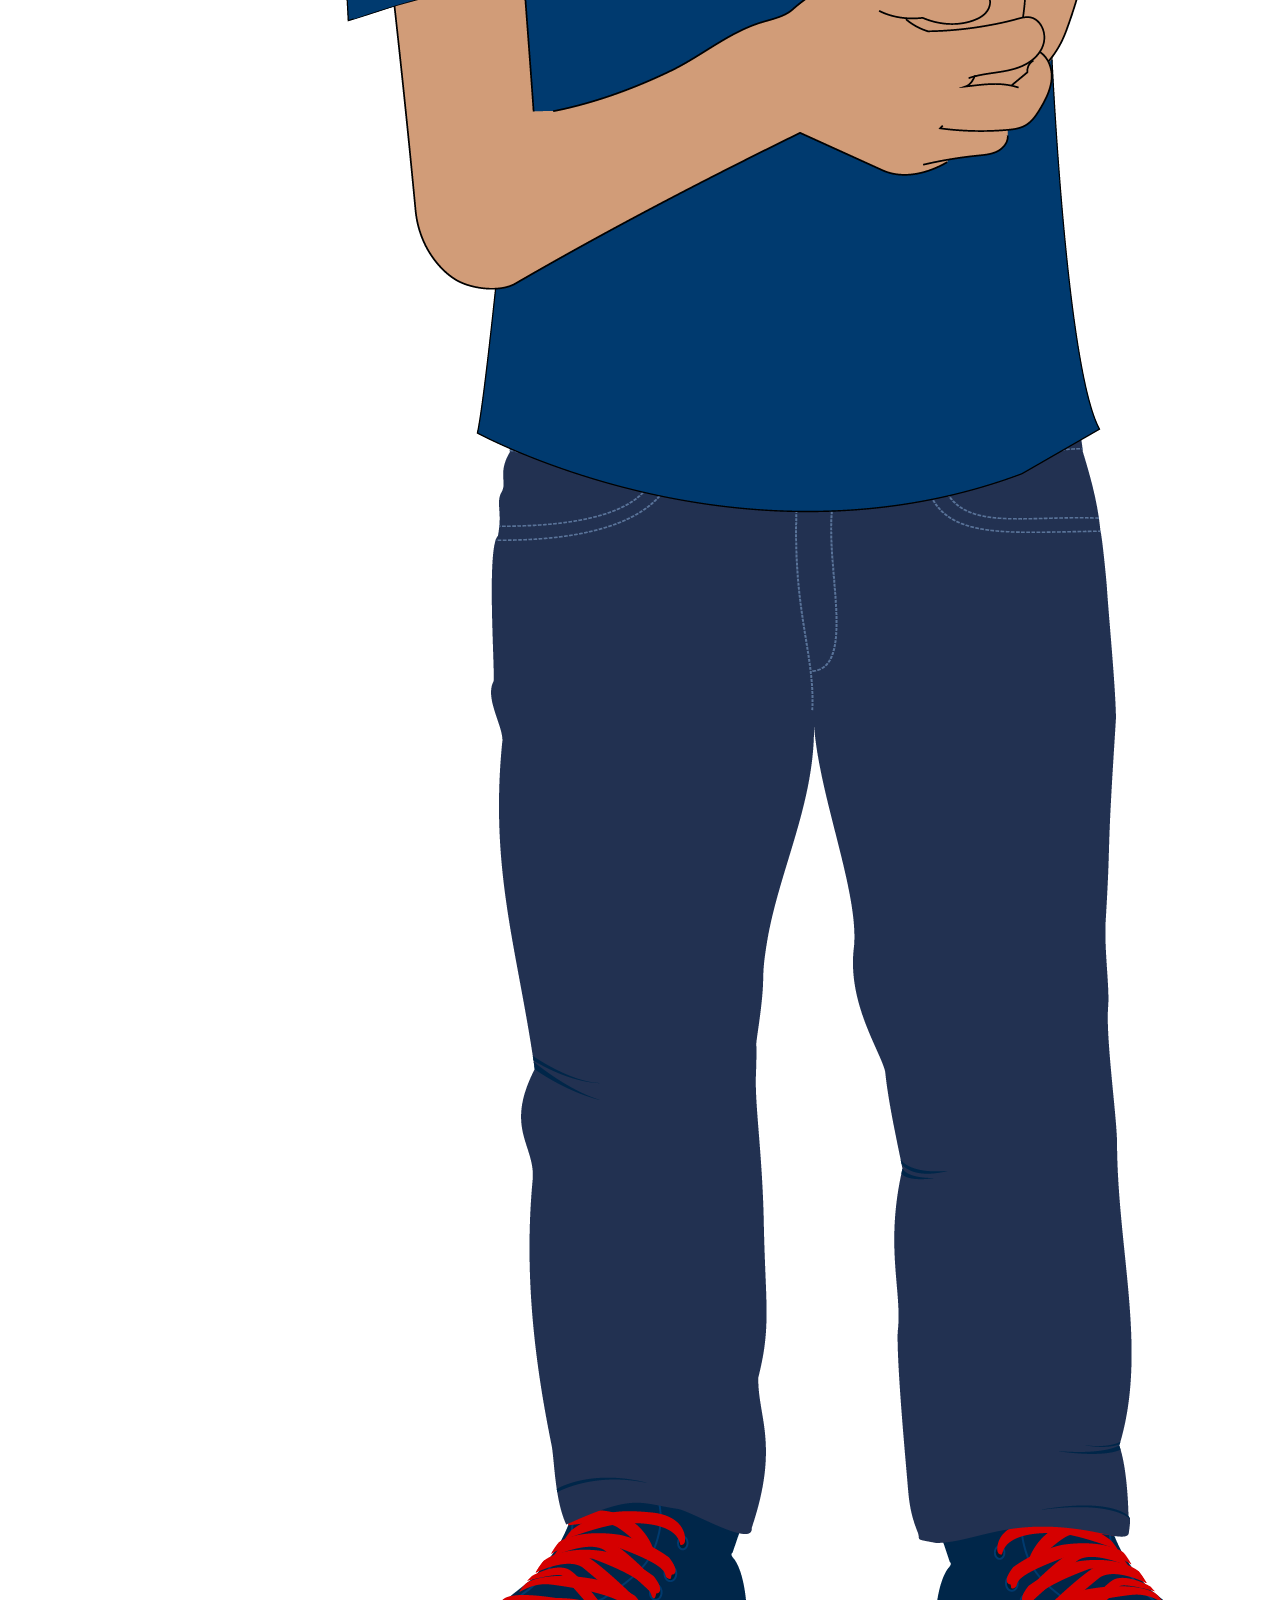
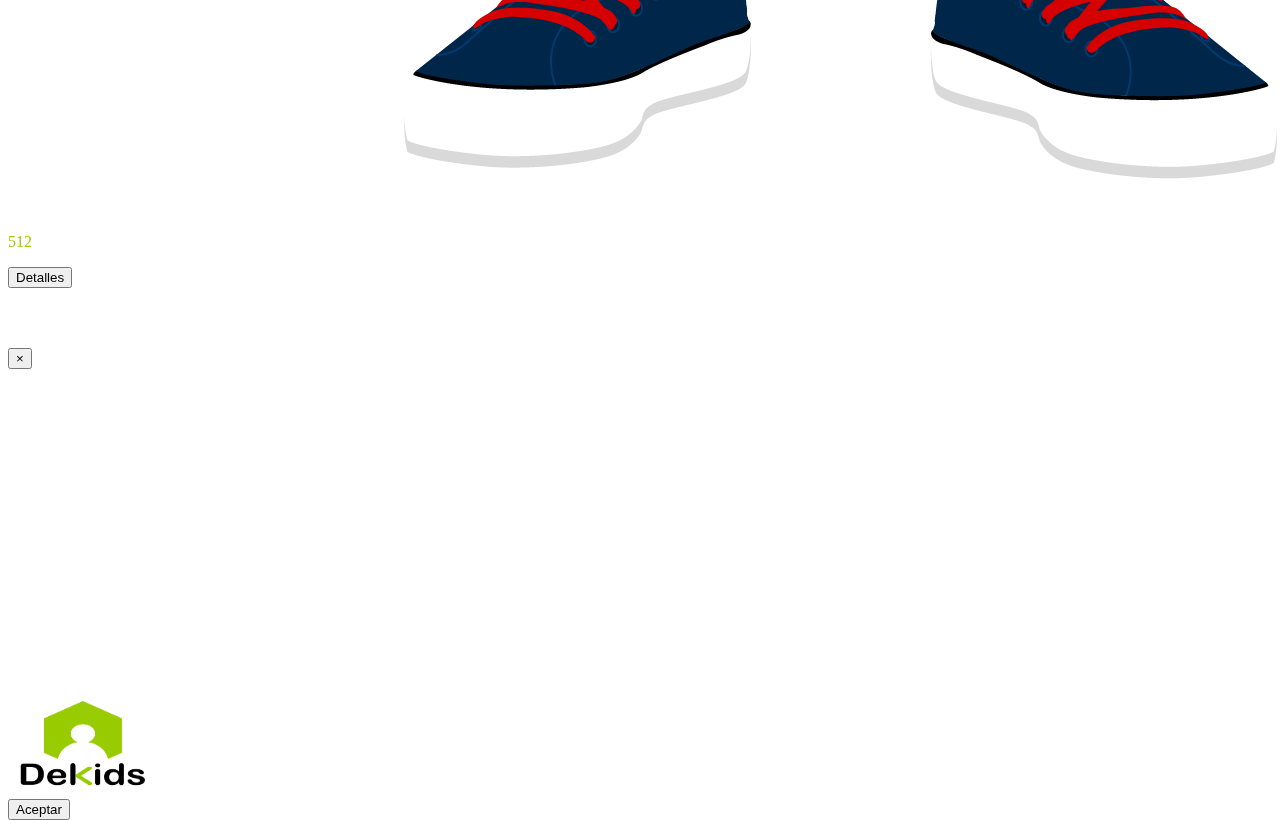
==== commit 76b560da: "centrar imagen" ====
--- a/gameCard.html
+++ b/gameCard.html
@@ -125,7 +125,7 @@
               </div>
               <div class="col-md-3 align-self-center justify-content-center">
                 <p class="h4 text-center">Dante Negrete Maiz</p>
-                <div class="text-center" style="width:50%; display:inline-block; margin-left:20%;">
+                <div class="text-center" style="width:50%; display:inline-block; margin-left:25%;">
                   <img src="./img/Dante.png" class="img-fluid rounded float-right mx-auto d-block animacion bounce" alt="Dekidser">
                 </div>
                 <p class="h2 text-center" style="color:#ffffff;">Total</p>
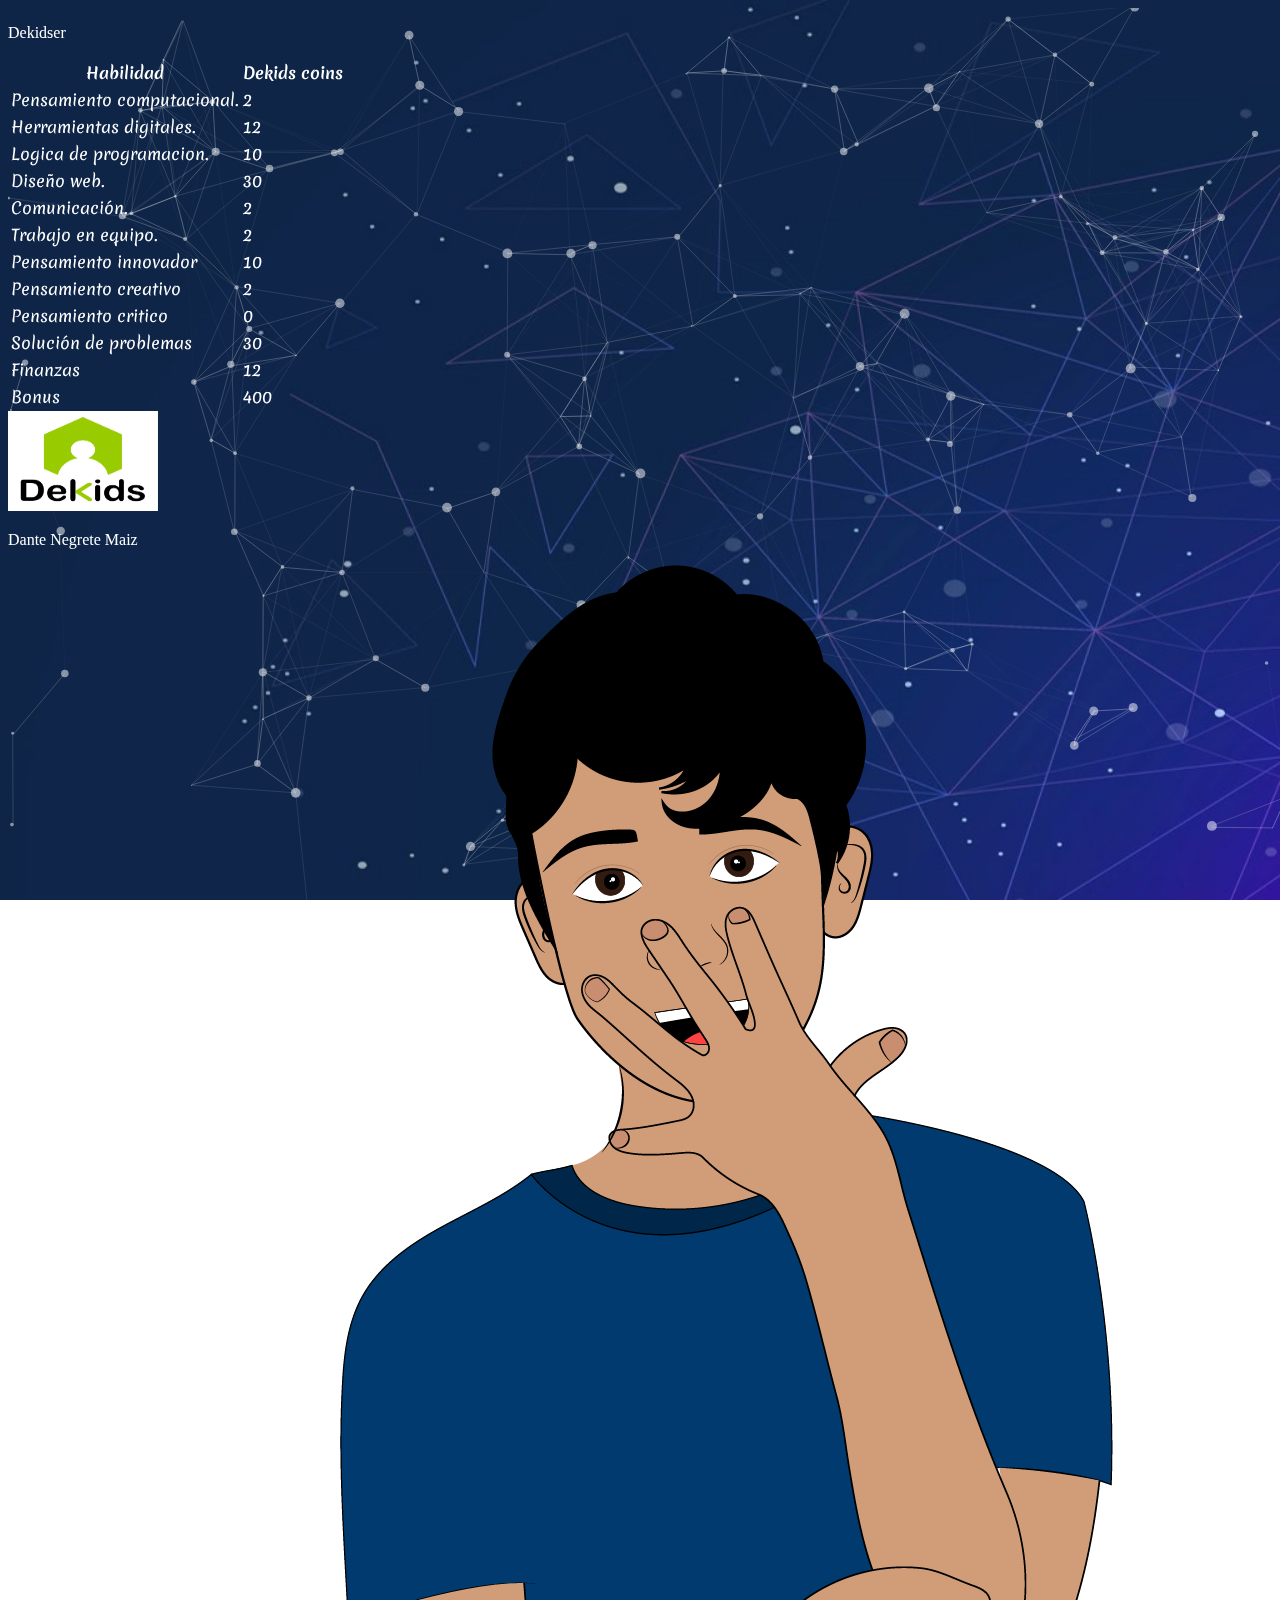
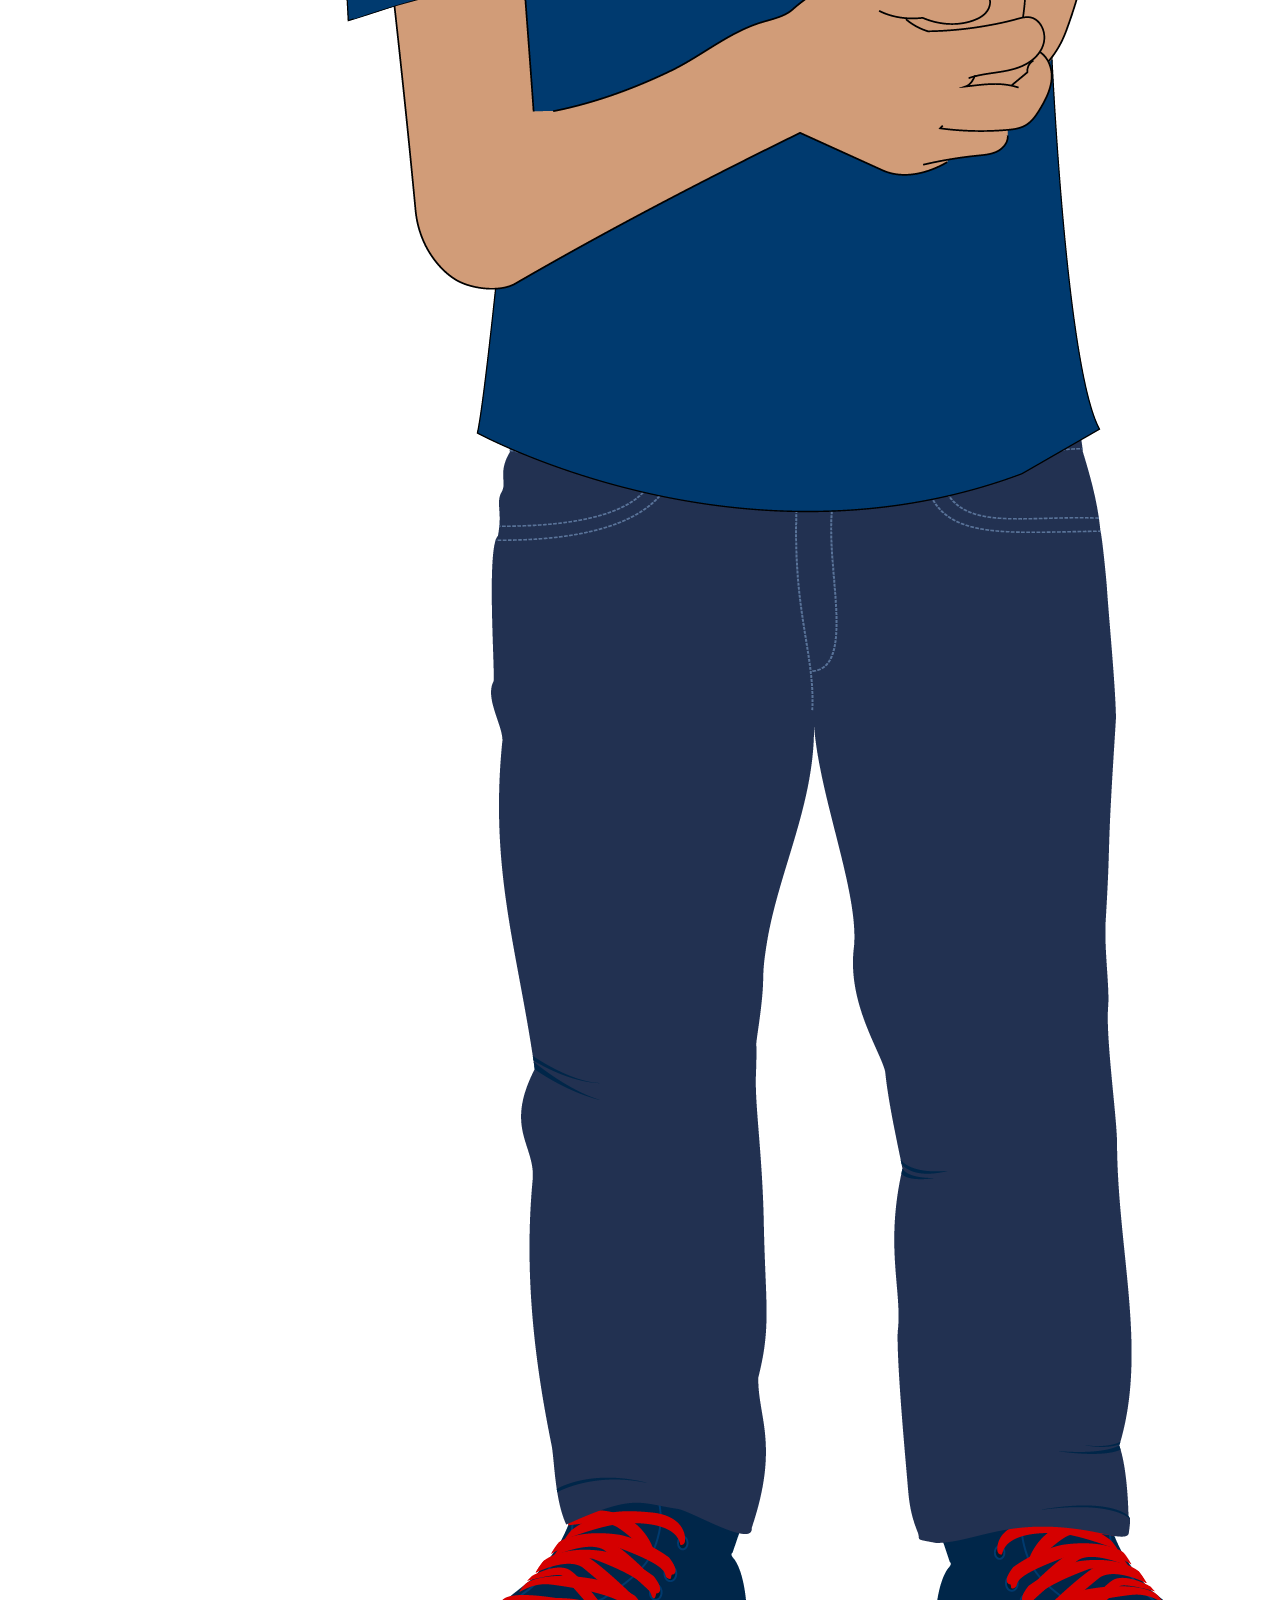
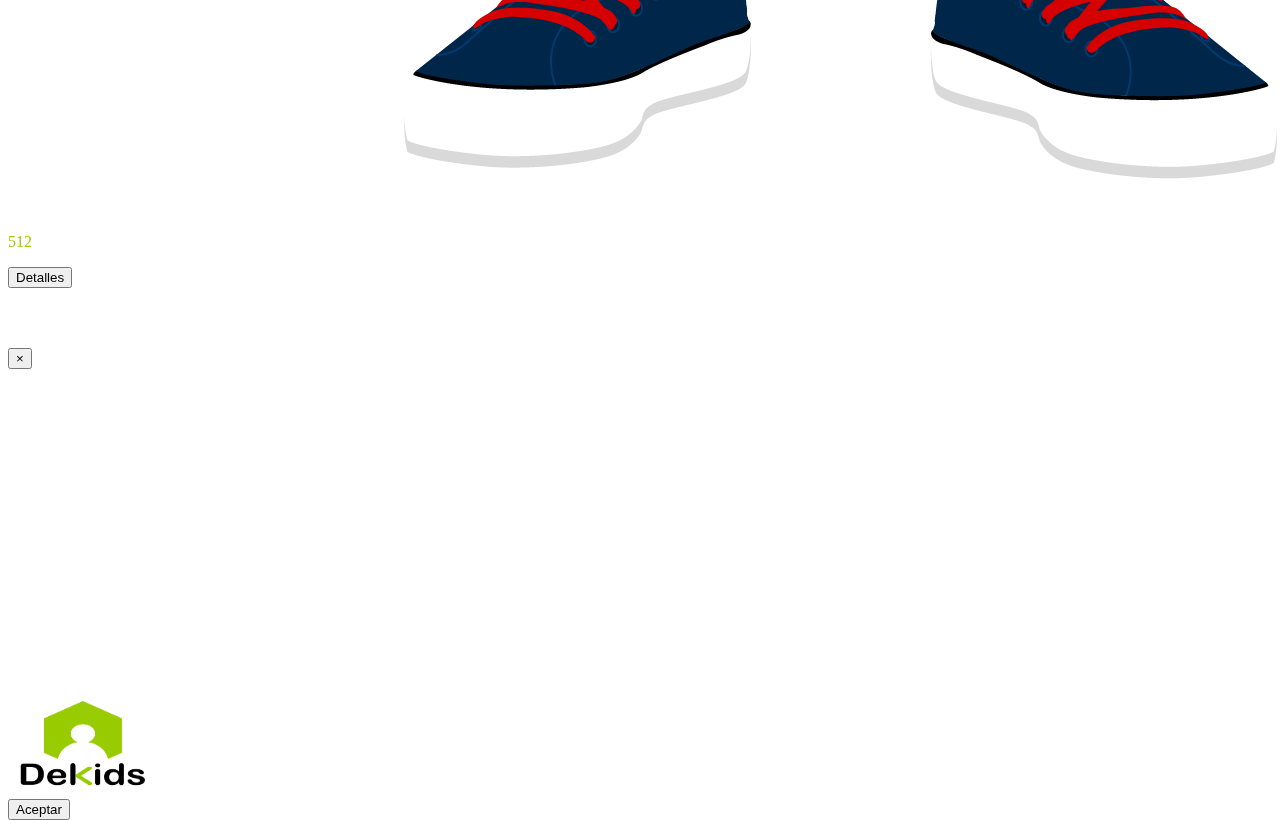
==== commit b691fdfe: "icono" ====
--- a/gameCard.html
+++ b/gameCard.html
@@ -11,6 +11,7 @@
   <link rel="stylesheet" href="./css/animate.css">
   <link href="https://fonts.googleapis.com/css?family=Merienda" rel="stylesheet">
   <title>Dekidser!</title>
+  <link rel="shortcut icon" href="./img/logo_dekids.png"/>
 </head>
 <body id="particles-js">
   <div class="container-fluid principalBackground cardGame">
@@ -133,7 +134,7 @@
                 <div class="row">
                   <div class="d-block d-sm-none col-sm-12">
                     <!-- Button trigger modal -->
-                    <button type="button" class="btn btn-primary" data-toggle="modal" data-target="#exampleModalLong">Detalles</button>
+                    <button type="button" class="btn btn-light" data-toggle="modal" data-target="#exampleModalLong">Detalles</button>
                     <!-- Modal -->
                     <div class="modal fade" id="exampleModalLong" tabindex="-1" role="dialog" aria-labelledby="exampleModalLongTitle" aria-hidden="true">
                       <div class="modal-dialog" role="document">
@@ -246,7 +247,6 @@
                         </div>
                       </div>
                     </div>
-
                   </div>
                 </div>
               </div>
